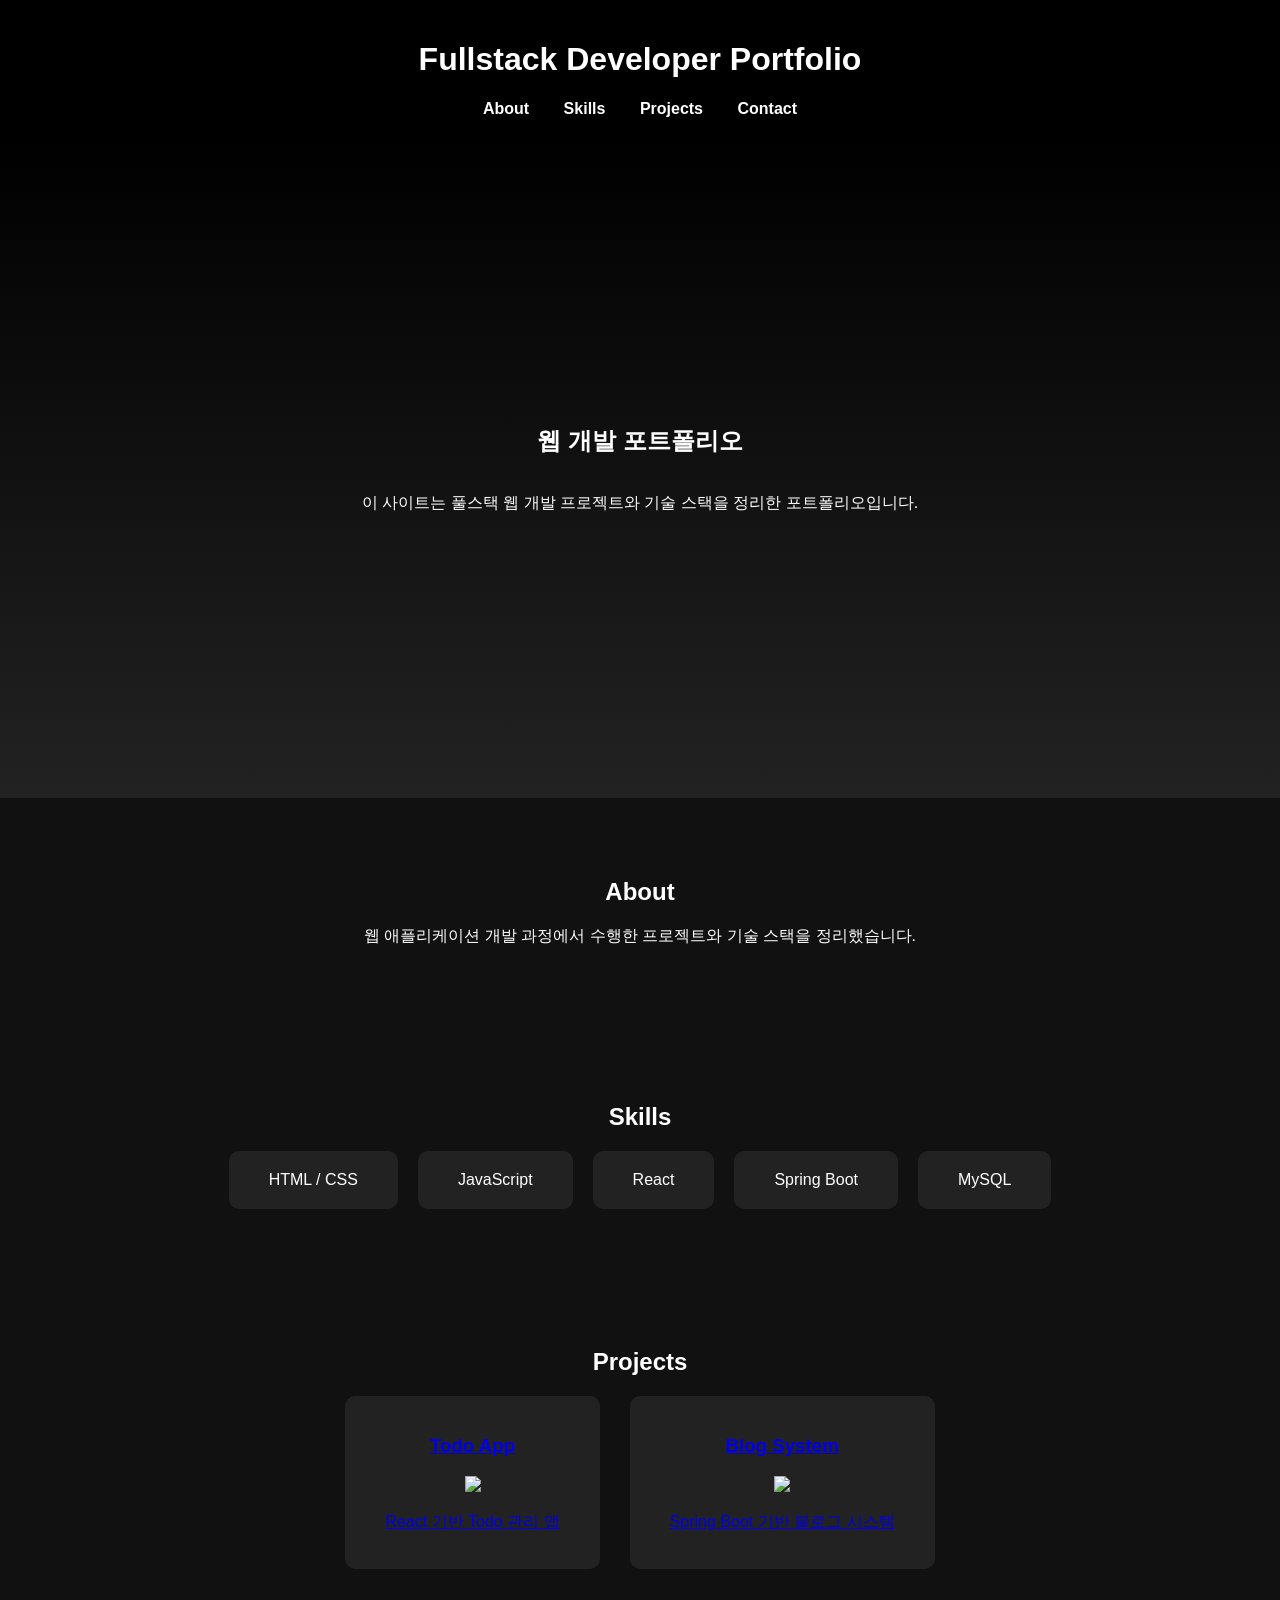
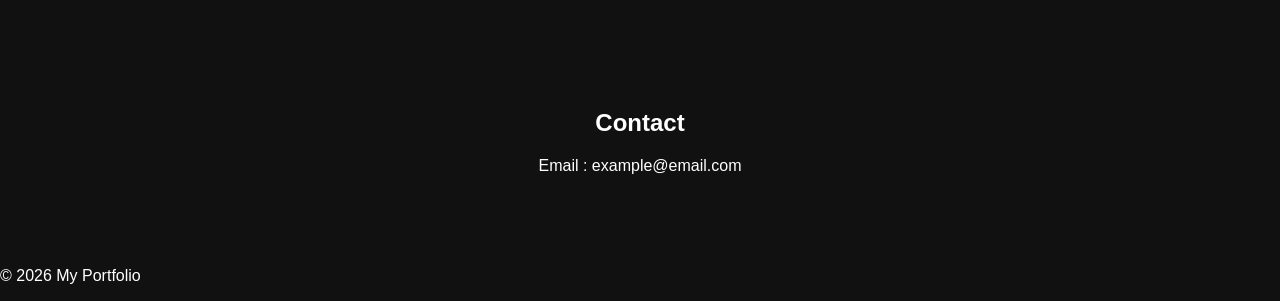
==== index.html @ ff254435 "Update index.html" ====
<!DOCTYPE html>
<html lang="ko">
<head>
<meta charset="UTF-8">
<title>Fullstack Portfolio</title>
<link rel="stylesheet" href="style.css">
</head>

<body>

<header>
  <h1>Fullstack Developer Portfolio</h1>

  <nav>
    <a href="#about">About</a>
    <a href="#skills">Skills</a>
    <a href="#projects">Projects</a>
    <a href="#contact">Contact</a>
  </nav>
</header>


<section id="hero">
  <h2>웹 개발 포트폴리오</h2>
  <p>
    이 사이트는 풀스택 웹 개발 프로젝트와 기술 스택을 정리한 포트폴리오입니다.
  </p>
</section>


<section id="about">
  <h2>About</h2>
  <p>
    웹 애플리케이션 개발 과정에서 수행한 프로젝트와 기술 스택을 정리했습니다.
  </p>
</section>


<section id="skills">
  <h2>Skills</h2>

  <div class="skill-box">
    <div class="card">HTML / CSS</div>
    <div class="card">JavaScript</div>
    <div class="card">React</div>
    <div class="card">Spring Boot</div>
    <div class="card">MySQL</div>
  </div>
</section>


<section id="projects">
  <h2>Projects</h2>

  <div class="project">

    <a href="projects/todo.html">
      <div class="card">
        <h3>Todo App</h3>
        <img src="images/todo.png" width="250">
        <p>React 기반 Todo 관리 앱</p>
      </div>
    </a>

    <a href="projects/blog.html">
      <div class="card">
        <h3>Blog System</h3>
        <img src="images/blog.png" width="250">
        <p>Spring Boot 기반 블로그 시스템</p>
      </div>
    </a>

  </div>
</section>


<section id="contact">
  <h2>Contact</h2>
  <p>Email : example@email.com</p>
</section>


<footer>
  <p>© 2026 My Portfolio</p>
</footer>

</body>
</html>
---- style.css ----
body{
  font-family: Arial;
  margin:0;
  background:#111;
  color:white;
}

header{
  padding:20px;
  background:black;
  text-align:center;
}

nav{
  margin-top:10px;
}

nav a{
  color:white;
  margin:0 15px;
  text-decoration:none;
  font-weight:bold;
}

nav a:hover{
  color:#00d8ff;
}

section{
  padding:60px;
  text-align:center;
}

#hero{
  height:60vh;
  display:flex;
  flex-direction:column;
  justify-content:center;
  align-items:center;
  background:linear-gradient(#000,#222);
}

.skill-box{
  display:flex;
  justify-content:center;
  gap:20px;
  flex-wrap:wrap;
}

.project{
  display:flex;
  justify-content:center;
  gap:30px;
  flex-wrap:wrap;
}

.card{
  background:#222;
  padding:20px 40px;
  border-radius:10px;
  transition:0.3s;
}

.card:hover{
  transform:scale(1.1);
  background:#00d8ff;
  color:black;
}
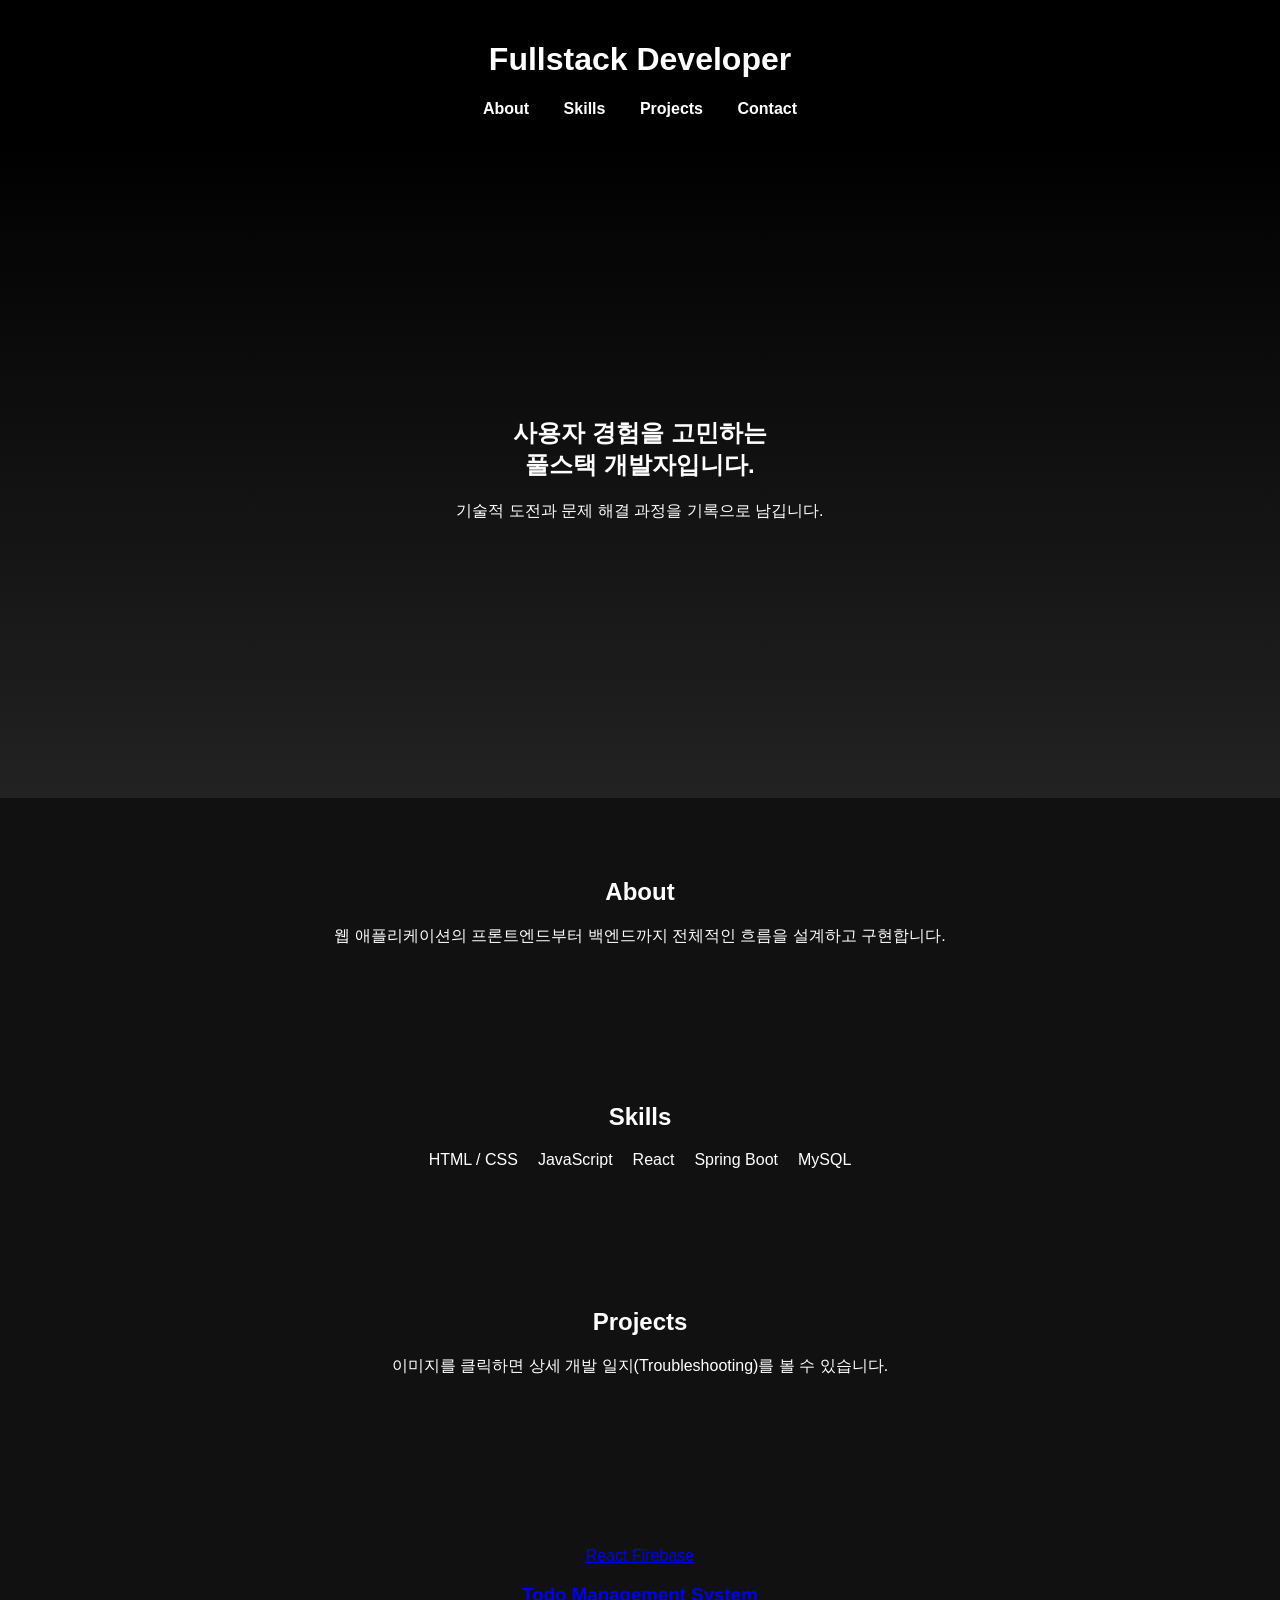
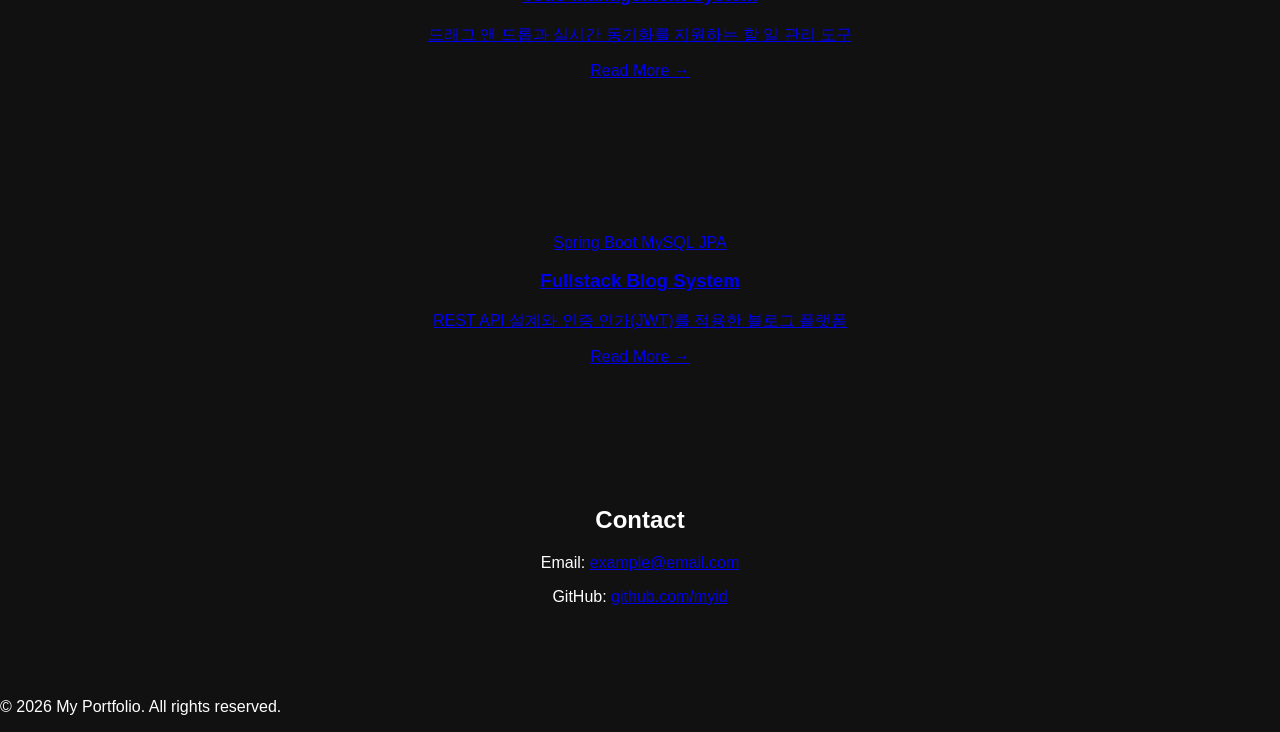
==== commit 5a95d670: "Update index.html" ====
--- a/index.html
+++ b/index.html
@@ -1,87 +1,99 @@
 <!DOCTYPE html>
 <html lang="ko">
 <head>
-<meta charset="UTF-8">
-<title>Fullstack Portfolio</title>
-<link rel="stylesheet" href="style.css">
+    <meta charset="UTF-8">
+    <meta name="viewport" content="width=device-width, initial-scale=1.0">
+    <title>Fullstack Portfolio</title>
+    <link href="https://fonts.googleapis.com/css2?family=Noto+Sans+KR:wght@300;500;700&display=swap" rel="stylesheet">
+    <link rel="stylesheet" href="style.css">
 </head>
-
 <body>
 
 <header>
-  <h1>Fullstack Developer Portfolio</h1>
-
-  <nav>
-    <a href="#about">About</a>
-    <a href="#skills">Skills</a>
-    <a href="#projects">Projects</a>
-    <a href="#contact">Contact</a>
-  </nav>
+    <h1>Fullstack Developer</h1>
+    <nav>
+        <a href="#about">About</a>
+        <a href="#skills">Skills</a>
+        <a href="#projects">Projects</a>
+        <a href="#contact">Contact</a>
+    </nav>
 </header>
 
-
 <section id="hero">
-  <h2>웹 개발 포트폴리오</h2>
-  <p>
-    이 사이트는 풀스택 웹 개발 프로젝트와 기술 스택을 정리한 포트폴리오입니다.
-  </p>
+    <div class="hero-content">
+        <h2>사용자 경험을 고민하는<br><span>풀스택 개발자</span>입니다.</h2>
+        <p>기술적 도전과 문제 해결 과정을 기록으로 남깁니다.</p>
+    </div>
 </section>
 
-
 <section id="about">
-  <h2>About</h2>
-  <p>
-    웹 애플리케이션 개발 과정에서 수행한 프로젝트와 기술 스택을 정리했습니다.
-  </p>
+    <h2>About</h2>
+    <p>웹 애플리케이션의 프론트엔드부터 백엔드까지 전체적인 흐름을 설계하고 구현합니다.</p>
 </section>
 
-
 <section id="skills">
-  <h2>Skills</h2>
-
-  <div class="skill-box">
-    <div class="card">HTML / CSS</div>
-    <div class="card">JavaScript</div>
-    <div class="card">React</div>
-    <div class="card">Spring Boot</div>
-    <div class="card">MySQL</div>
-  </div>
+    <h2>Skills</h2>
+    <div class="skill-box">
+        <div class="skill-card">HTML / CSS</div>
+        <div class="skill-card">JavaScript</div>
+        <div class="skill-card">React</div>
+        <div class="skill-card">Spring Boot</div>
+        <div class="skill-card">MySQL</div>
+    </div>
 </section>
 
+<section id="projects">
+    <h2>Projects</h2>
+    <p class="section-desc">이미지를 클릭하면 상세 개발 일지(Troubleshooting)를 볼 수 있습니다.</p>
+    
+    <div class="project-grid">
+        <div class="project-card">
+            <a href="projects/todo.html">
+                <div class="video-wrapper">
+                    <video src="videos/todo-demo.mp4" poster="images/todo.png" autoplay loop muted playsinline></video>
+                </div>
+                <div class="card-body">
+                    <div class="tags">
+                        <span class="tag">React</span>
+                        <span class="tag">Firebase</span>
+                    </div>
+                    <h3>Todo Management System</h3>
+                    <p>드래그 앤 드롭과 실시간 동기화를 지원하는 할 일 관리 도구</p>
+                    <span class="more-btn">Read More →</span>
+                </div>
+            </a>
+        </div>
 
-<section id="projects">
-  <h2>Projects</h2>
-
-  <div class="project">
-
-    <a href="projects/todo.html">
-      <div class="card">
-        <h3>Todo App</h3>
-        <img src="images/todo.png" width="250">
-        <p>React 기반 Todo 관리 앱</p>
-      </div>
-    </a>
-
-    <a href="projects/blog.html">
-      <div class="card">
-        <h3>Blog System</h3>
-        <img src="images/blog.png" width="250">
-        <p>Spring Boot 기반 블로그 시스템</p>
-      </div>
-    </a>
-
-  </div>
+        <div class="project-card">
+            <a href="projects/blog.html">
+                <div class="video-wrapper">
+                    <video src="videos/blog-demo.mp4" poster="images/blog.png" autoplay loop muted playsinline></video>
+                </div>
+                <div class="card-body">
+                    <div class="tags">
+                        <span class="tag">Spring Boot</span>
+                        <span class="tag">MySQL</span>
+                        <span class="tag">JPA</span>
+                    </div>
+                    <h3>Fullstack Blog System</h3>
+                    <p>REST API 설계와 인증 인가(JWT)를 적용한 블로그 플랫폼</p>
+                    <span class="more-btn">Read More →</span>
+                </div>
+            </a>
+        </div>
+    </div>
 </section>
 
-
 <section id="contact">
-  <h2>Contact</h2>
-  <p>Email : example@email.com</p>
+    <h2>Contact</h2>
+    <div class="contact-box">
+        <p>Email: <a href="mailto:example@email.com">example@email.com</a></p>
+        <p>GitHub: <a href="https://github.com" target="_blank">github.com/myid</a></p>
+    </div>
 </section>
 
-
 <footer>
-  <p>© 2026 My Portfolio</p>
+    <p>© 2026 My Portfolio. All rights reserved.</p>
 </footer>
 
 </body>
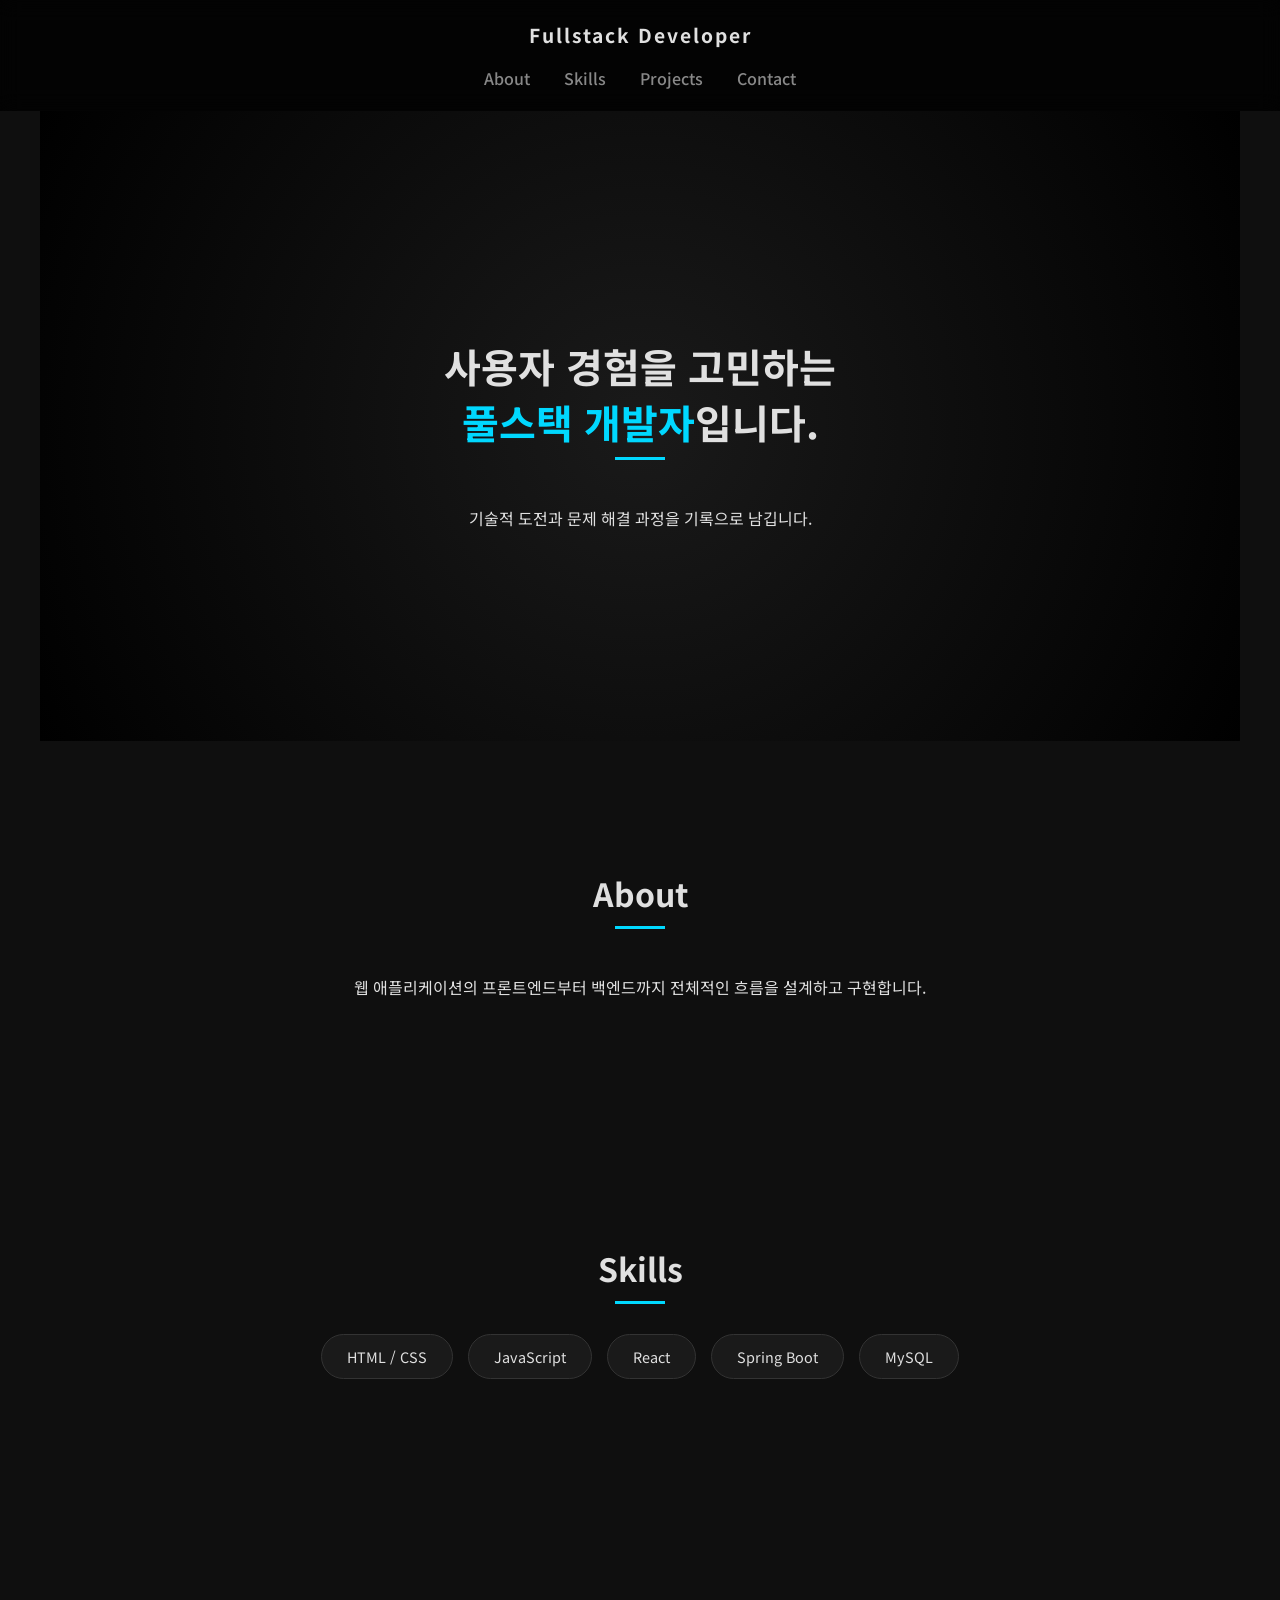
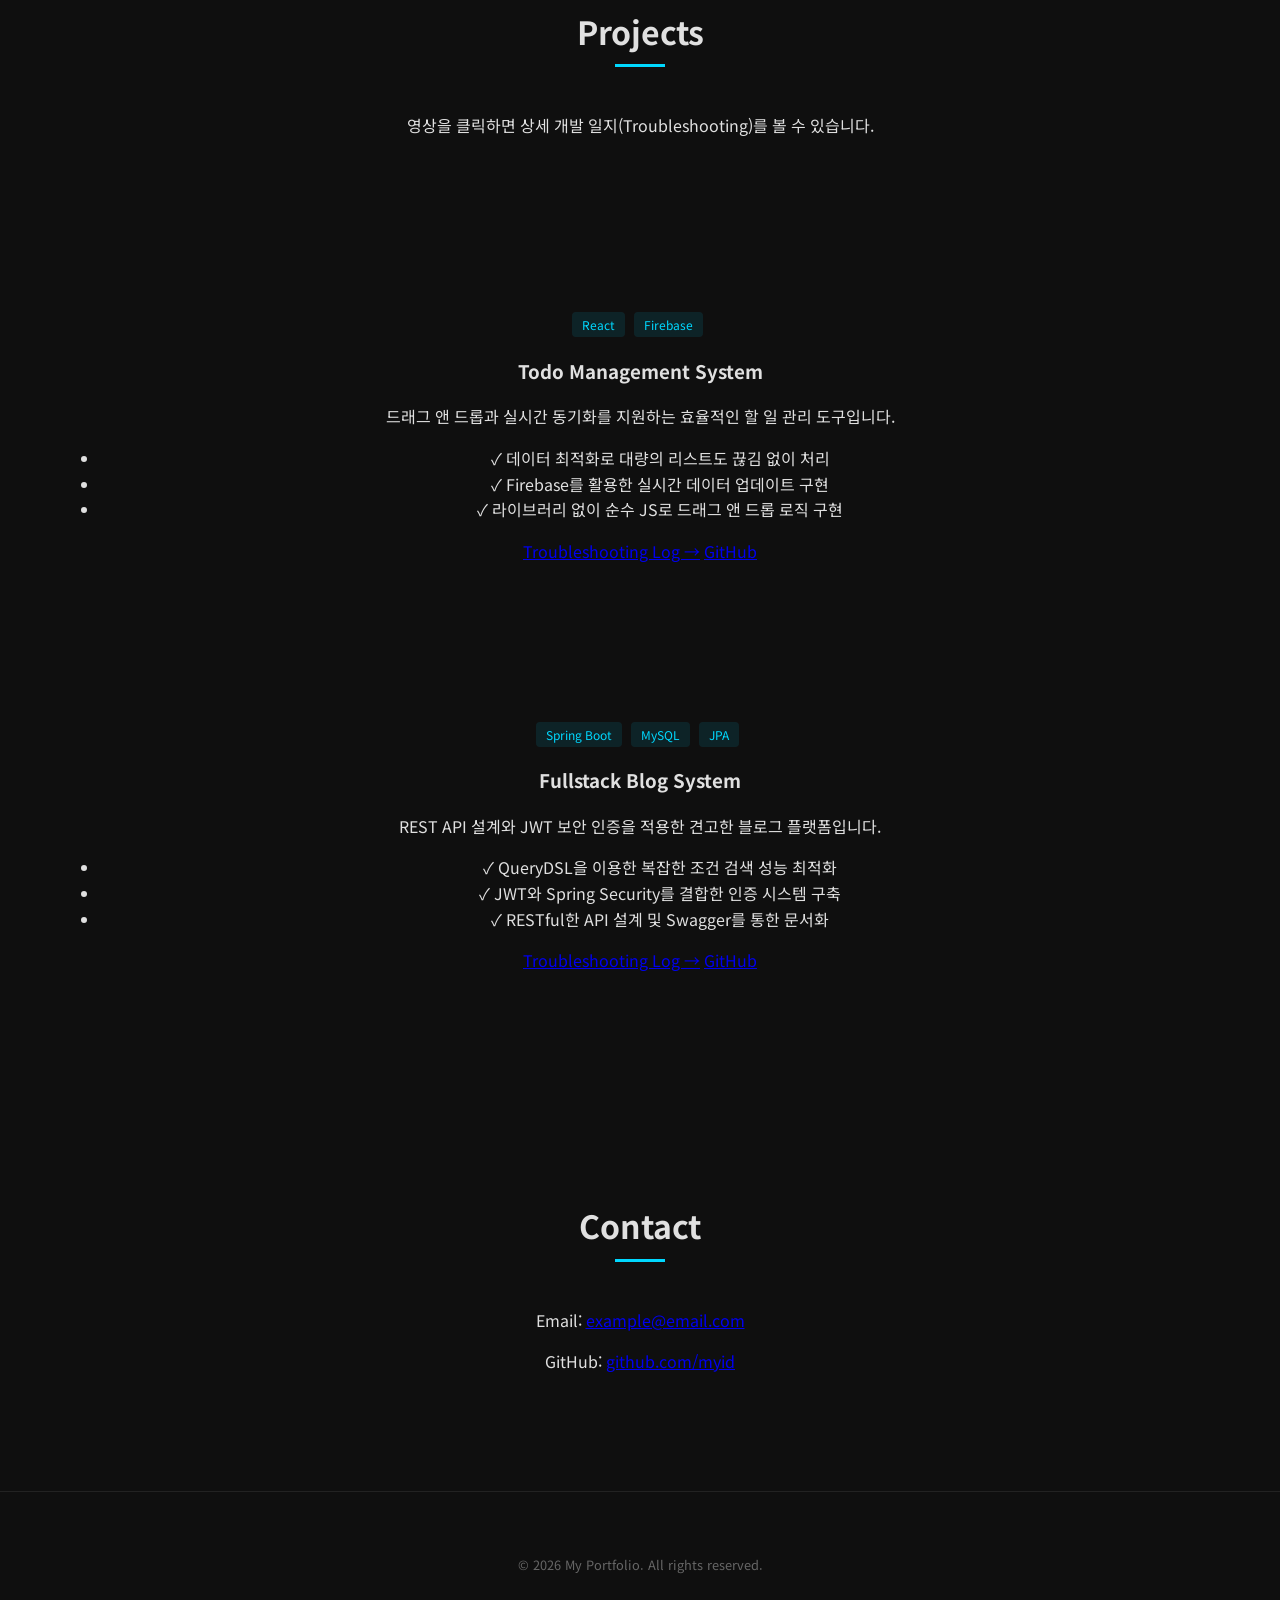
==== commit 706d841c: "Update index.html" ====
--- a/index.html
+++ b/index.html
@@ -44,42 +44,58 @@
 
 <section id="projects">
     <h2>Projects</h2>
-    <p class="section-desc">이미지를 클릭하면 상세 개발 일지(Troubleshooting)를 볼 수 있습니다.</p>
+    <p class="section-desc">영상을 클릭하면 상세 개발 일지(Troubleshooting)를 볼 수 있습니다.</p>
     
-    <div class="project-grid">
-        <div class="project-card">
-            <a href="projects/todo.html">
-                <div class="video-wrapper">
+    <div class="project-list">
+        <div class="project-item">
+            <div class="project-visual">
+                <div class="video-frame">
                     <video src="videos/todo-demo.mp4" poster="images/todo.png" autoplay loop muted playsinline></video>
                 </div>
-                <div class="card-body">
-                    <div class="tags">
-                        <span class="tag">React</span>
-                        <span class="tag">Firebase</span>
-                    </div>
-                    <h3>Todo Management System</h3>
-                    <p>드래그 앤 드롭과 실시간 동기화를 지원하는 할 일 관리 도구</p>
-                    <span class="more-btn">Read More →</span>
+            </div>
+            <div class="project-info">
+                <div class="tags">
+                    <span class="tag">React</span>
+                    <span class="tag">Firebase</span>
                 </div>
-            </a>
+                <h3>Todo Management System</h3>
+                <p class="description">드래그 앤 드롭과 실시간 동기화를 지원하는 효율적인 할 일 관리 도구입니다.</p>
+                <ul class="features-list">
+                    <li>✓ 데이터 최적화로 대량의 리스트도 끊김 없이 처리</li>
+                    <li>✓ Firebase를 활용한 실시간 데이터 업데이트 구현</li>
+                    <li>✓ 라이브러리 없이 순수 JS로 드래그 앤 드롭 로직 구현</li>
+                </ul>
+                <div class="project-links">
+                    <a href="projects/todo.html" class="btn-detail">Troubleshooting Log →</a>
+                    <a href="https://github.com/myid/todo" class="btn-icon" target="_blank">GitHub</a>
+                </div>
+            </div>
         </div>
 
-        <div class="project-card">
-            <a href="projects/blog.html">
-                <div class="video-wrapper">
+        <div class="project-item">
+            <div class="project-visual">
+                <div class="video-frame">
                     <video src="videos/blog-demo.mp4" poster="images/blog.png" autoplay loop muted playsinline></video>
                 </div>
-                <div class="card-body">
-                    <div class="tags">
-                        <span class="tag">Spring Boot</span>
-                        <span class="tag">MySQL</span>
-                        <span class="tag">JPA</span>
-                    </div>
-                    <h3>Fullstack Blog System</h3>
-                    <p>REST API 설계와 인증 인가(JWT)를 적용한 블로그 플랫폼</p>
-                    <span class="more-btn">Read More →</span>
+            </div>
+            <div class="project-info">
+                <div class="tags">
+                    <span class="tag">Spring Boot</span>
+                    <span class="tag">MySQL</span>
+                    <span class="tag">JPA</span>
                 </div>
-            </a>
+                <h3>Fullstack Blog System</h3>
+                <p class="description">REST API 설계와 JWT 보안 인증을 적용한 견고한 블로그 플랫폼입니다.</p>
+                <ul class="features-list">
+                    <li>✓ QueryDSL을 이용한 복잡한 조건 검색 성능 최적화</li>
+                    <li>✓ JWT와 Spring Security를 결합한 인증 시스템 구축</li>
+                    <li>✓ RESTful한 API 설계 및 Swagger를 통한 문서화</li>
+                </ul>
+                <div class="project-links">
+                    <a href="projects/blog.html" class="btn-detail">Troubleshooting Log →</a>
+                    <a href="https://github.com/myid/blog" class="btn-icon" target="_blank">GitHub</a>
+                </div>
+            </div>
         </div>
     </div>
 </section>
@@ -88,7 +104,7 @@
     <h2>Contact</h2>
     <div class="contact-box">
         <p>Email: <a href="mailto:example@email.com">example@email.com</a></p>
-        <p>GitHub: <a href="https://github.com" target="_blank">github.com/myid</a></p>
+        <p>GitHub: <a href="https://github.com/myid" target="_blank">github.com/myid</a></p>
     </div>
 </section>
 
--- a/style.css
+++ b/style.css
@@ -1,68 +1,202 @@
-body{
-  font-family: Arial;
-  margin:0;
-  background:#111;
-  color:white;
-}
-
-header{
-  padding:20px;
-  background:black;
-  text-align:center;
-}
-
-nav{
-  margin-top:10px;
-}
-
-nav a{
-  color:white;
-  margin:0 15px;
-  text-decoration:none;
-  font-weight:bold;
-}
-
-nav a:hover{
-  color:#00d8ff;
-}
-
-section{
-  padding:60px;
-  text-align:center;
-}
-
-#hero{
-  height:60vh;
-  display:flex;
-  flex-direction:column;
-  justify-content:center;
-  align-items:center;
-  background:linear-gradient(#000,#222);
-}
-
-.skill-box{
-  display:flex;
-  justify-content:center;
-  gap:20px;
-  flex-wrap:wrap;
-}
-
-.project{
-  display:flex;
-  justify-content:center;
-  gap:30px;
-  flex-wrap:wrap;
-}
-
-.card{
-  background:#222;
-  padding:20px 40px;
-  border-radius:10px;
-  transition:0.3s;
-}
-
-.card:hover{
-  transform:scale(1.1);
-  background:#00d8ff;
-  color:black;
-}
+/* 기본 설정 */
+* {
+    box-sizing: border-box;
+}
+
+body {
+    font-family: 'Noto Sans KR', sans-serif;
+    margin: 0;
+    background: #0f0f0f; /* 더 깊은 블랙 */
+    color: #e0e0e0;
+    line-height: 1.6;
+}
+
+/* 헤더 & 네비게이션 */
+header {
+    padding: 20px;
+    background: rgba(0, 0, 0, 0.8);
+    backdrop-filter: blur(10px);
+    text-align: center;
+    position: sticky;
+    top: 0;
+    z-index: 1000;
+}
+
+header h1 {
+    font-size: 1.2rem;
+    margin: 0;
+    letter-spacing: 2px;
+}
+
+nav {
+    margin-top: 15px;
+}
+
+nav a {
+    color: #888;
+    margin: 0 15px;
+    text-decoration: none;
+    font-weight: 500;
+    transition: 0.3s;
+}
+
+nav a:hover {
+    color: #00d8ff;
+}
+
+/* 히로 섹션 */
+#hero {
+    height: 70vh;
+    display: flex;
+    justify-content: center;
+    align-items: center;
+    background: radial-gradient(circle at center, #1a1a1a 0%, #000 100%);
+    text-align: center;
+}
+
+#hero h2 {
+    font-size: 2.5rem;
+    line-height: 1.4;
+}
+
+#hero h2 span {
+    color: #00d8ff;
+}
+
+/* 섹션 공통 */
+section {
+    padding: 100px 20px;
+    max-width: 1200px;
+    margin: 0 auto;
+    text-align: center;
+}
+
+h2 {
+    font-size: 2rem;
+    margin-bottom: 40px;
+    position: relative;
+    display: inline-block;
+}
+
+h2::after {
+    content: '';
+    position: absolute;
+    bottom: -10px;
+    left: 50%;
+    transform: translateX(-50%);
+    width: 50px;
+    height: 3px;
+    background: #00d8ff;
+}
+
+/* 스킬 섹션 */
+.skill-box {
+    display: flex;
+    justify-content: center;
+    gap: 15px;
+    flex-wrap: wrap;
+}
+
+.skill-card {
+    background: #1a1a1a;
+    padding: 10px 25px;
+    border-radius: 50px;
+    border: 1px solid #333;
+    font-size: 0.9rem;
+}
+
+/* 프로젝트 그리드 및 카드 */
+.project-grid {
+    display: grid;
+    grid-template-columns: repeat(auto-fit, minmax(350px, 1fr));
+    gap: 40px;
+    margin-top: 50px;
+}
+
+.project-card {
+    background: #1a1a1a;
+    border-radius: 15px;
+    overflow: hidden;
+    transition: 0.4s;
+    border: 1px solid #222;
+}
+
+.project-card a {
+    text-decoration: none;
+    color: inherit;
+}
+
+.video-wrapper {
+    width: 100%;
+    height: 200px;
+    overflow: hidden;
+    background: #000;
+}
+
+.video-wrapper video {
+    width: 100%;
+    height: 100%;
+    object-fit: cover;
+    transition: 0.5s;
+}
+
+.card-body {
+    padding: 25px;
+    text-align: left;
+}
+
+.tags {
+    margin-bottom: 12px;
+}
+
+.tag {
+    font-size: 0.75rem;
+    background: rgba(0, 216, 255, 0.1);
+    color: #00d8ff;
+    padding: 4px 10px;
+    border-radius: 4px;
+    margin-right: 5px;
+}
+
+.card-body h3 {
+    margin: 10px 0;
+    font-size: 1.4rem;
+}
+
+.card-body p {
+    color: #aaa;
+    font-size: 0.95rem;
+    margin-bottom: 20px;
+}
+
+.more-btn {
+    color: #00d8ff;
+    font-weight: bold;
+    font-size: 0.9rem;
+}
+
+/* 카드 호버 효과 */
+.project-card:hover {
+    transform: translateY(-10px);
+    border-color: #00d8ff;
+    box-shadow: 0 10px 30px rgba(0, 216, 255, 0.1);
+}
+
+.project-card:hover video {
+    transform: scale(1.1);
+}
+
+/* 푸터 */
+footer {
+    padding: 50px;
+    border-top: 1px solid #222;
+    text-align: center;
+    color: #666;
+    font-size: 0.8rem;
+}
+
+/* 반응형 */
+@media (max-width: 768px) {
+    #hero h2 { font-size: 1.8rem; }
+    .project-grid { grid-template-columns: 1fr; }
+}
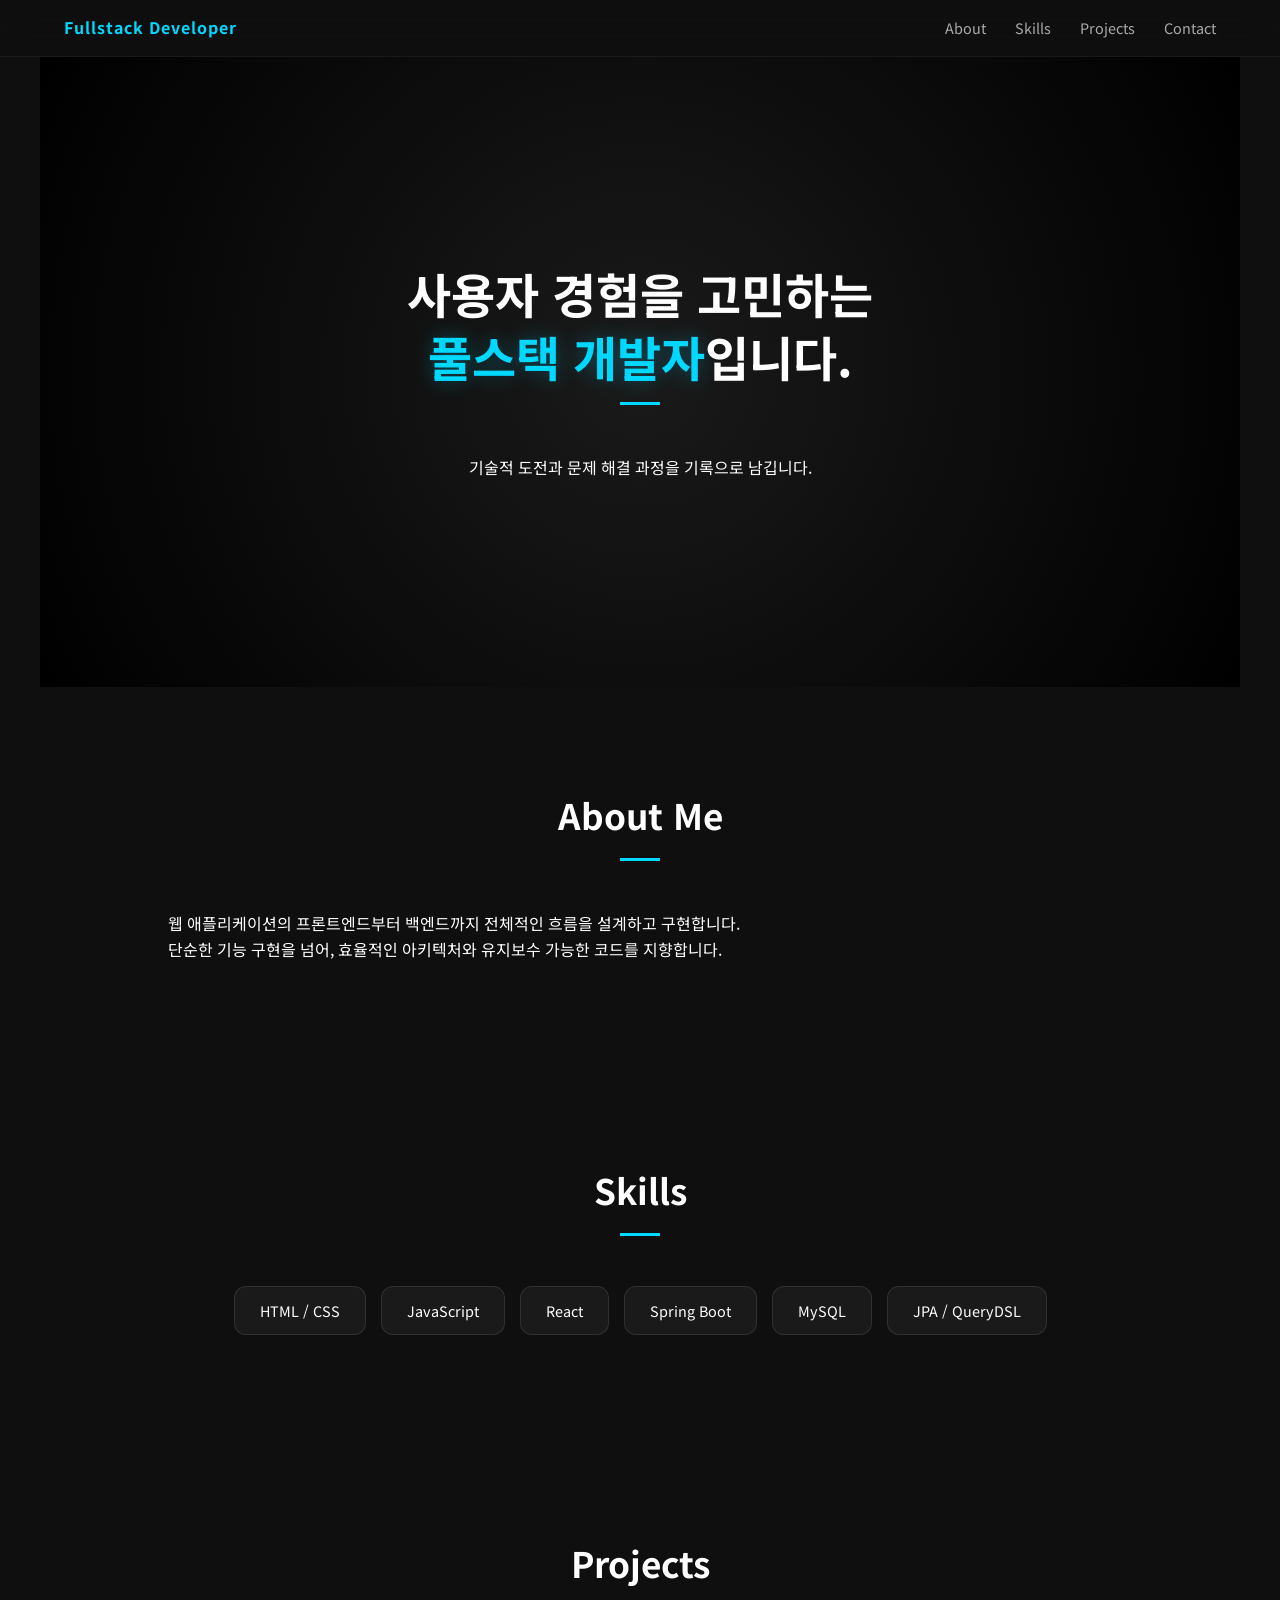
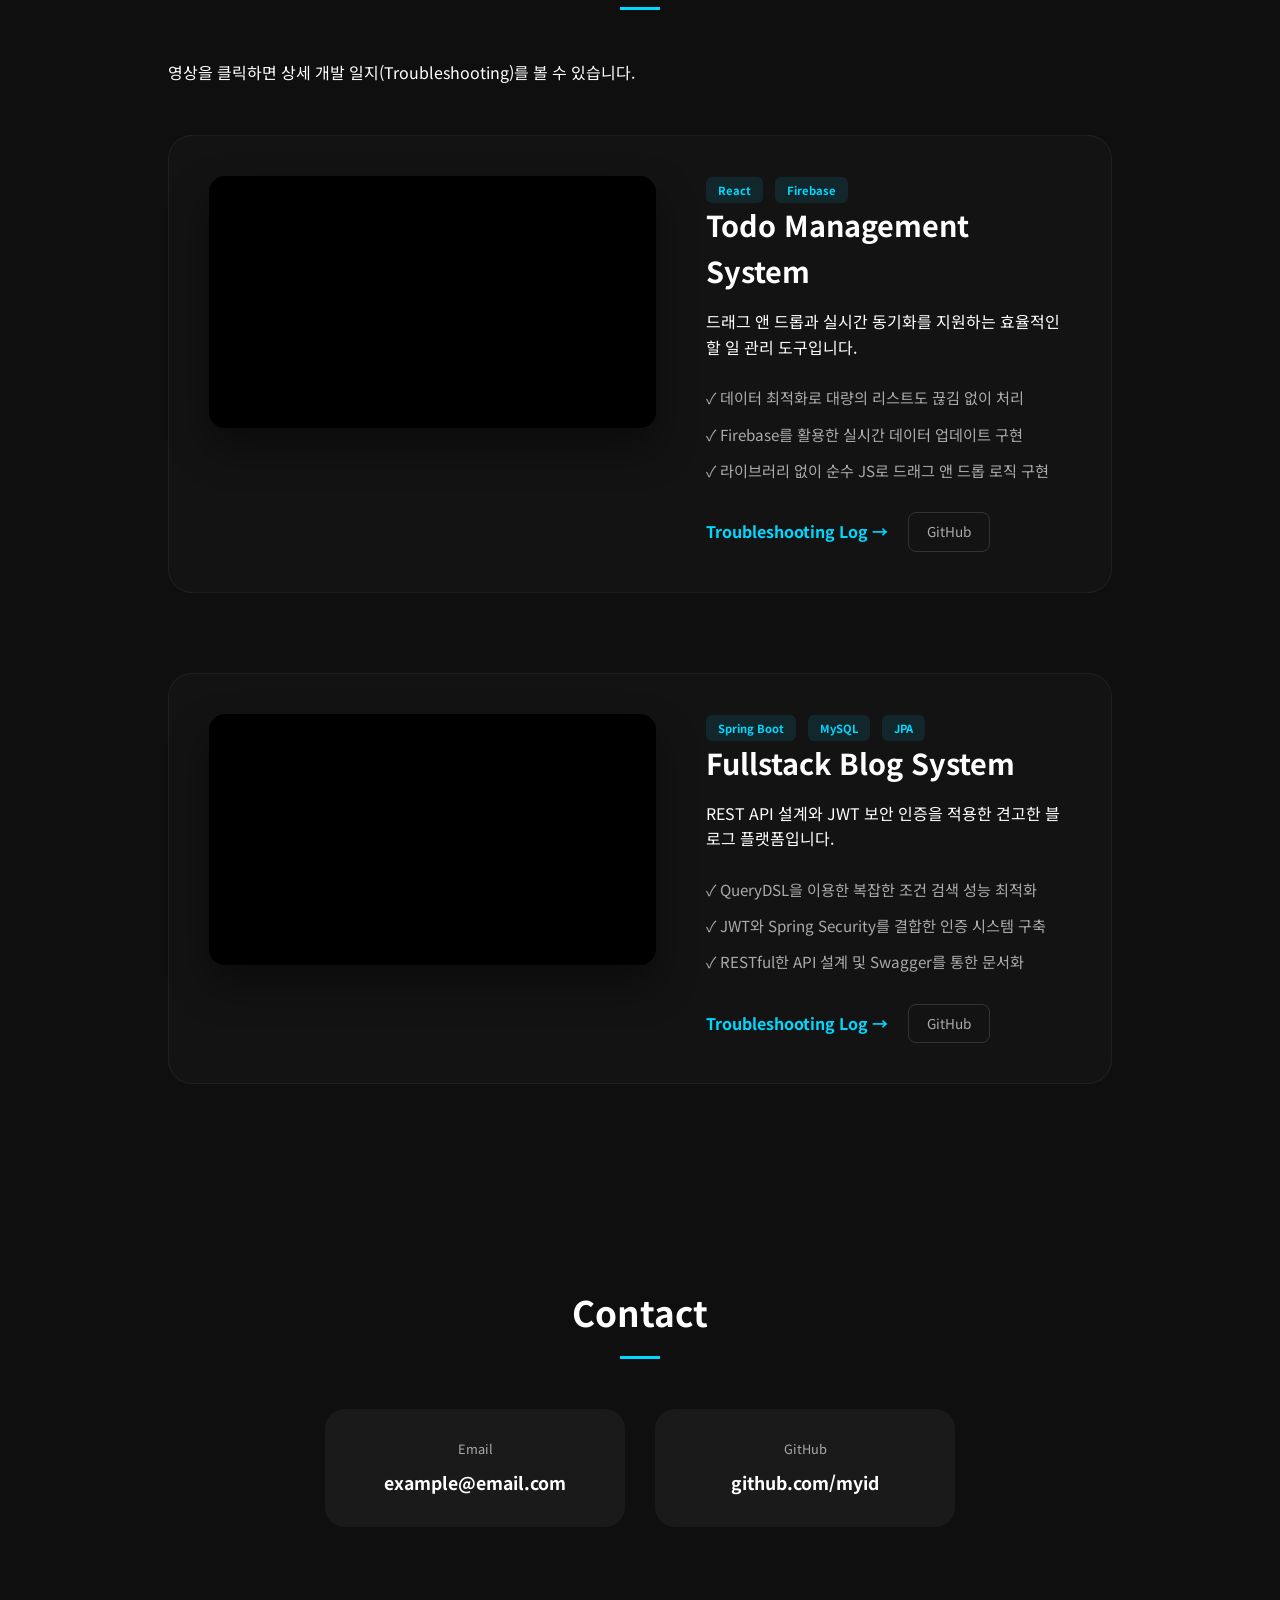
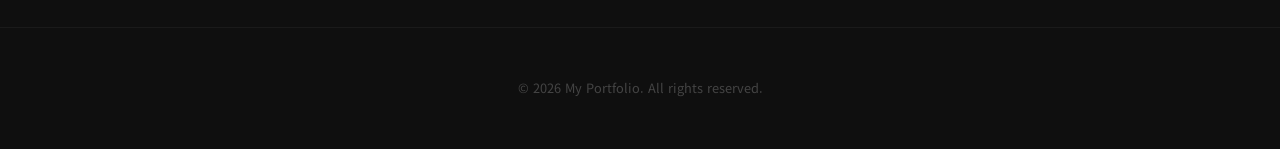
==== commit d31a74ed: "포트폴리오 업데이트" ====
--- a/index.html
+++ b/index.html
@@ -1,116 +1,165 @@
-<!DOCTYPE html>
+<!doctype html>
 <html lang="ko">
-<head>
-    <meta charset="UTF-8">
-    <meta name="viewport" content="width=device-width, initial-scale=1.0">
-    <title>Fullstack Portfolio</title>
-    <link href="https://fonts.googleapis.com/css2?family=Noto+Sans+KR:wght@300;500;700&display=swap" rel="stylesheet">
-    <link rel="stylesheet" href="style.css">
-</head>
-<body>
-
-<header>
-    <h1>Fullstack Developer</h1>
-    <nav>
+  <head>
+    <meta charset="UTF-8" />
+    <meta name="viewport" content="width=device-width, initial-scale=1.0" />
+    <title>Fullstack Portfolio | Developer</title>
+    <link
+      href="https://fonts.googleapis.com/css2?family=Noto+Sans+KR:wght@300;500;700&display=swap"
+      rel="stylesheet"
+    />
+    <link rel="stylesheet" href="style.css" />
+  </head>
+  <body>
+    <header>
+      <h1>Fullstack Developer</h1>
+      <nav>
         <a href="#about">About</a>
         <a href="#skills">Skills</a>
         <a href="#projects">Projects</a>
         <a href="#contact">Contact</a>
-    </nav>
-</header>
+      </nav>
+    </header>
 
-<section id="hero">
-    <div class="hero-content">
-        <h2>사용자 경험을 고민하는<br><span>풀스택 개발자</span>입니다.</h2>
+    <section id="hero">
+      <div class="hero-content">
+        <h2>사용자 경험을 고민하는<br /><span>풀스택 개발자</span>입니다.</h2>
         <p>기술적 도전과 문제 해결 과정을 기록으로 남깁니다.</p>
-    </div>
-</section>
+      </div>
+    </section>
 
-<section id="about">
-    <h2>About</h2>
-    <p>웹 애플리케이션의 프론트엔드부터 백엔드까지 전체적인 흐름을 설계하고 구현합니다.</p>
-</section>
+    <section id="about">
+      <h2>About Me</h2>
+      <div class="about-card">
+        <p>
+          웹 애플리케이션의 프론트엔드부터 백엔드까지 전체적인 흐름을 설계하고
+          구현합니다. <br />단순한 기능 구현을 넘어, 효율적인 아키텍처와
+          유지보수 가능한 코드를 지향합니다.
+        </p>
+      </div>
+    </section>
 
-<section id="skills">
-    <h2>Skills</h2>
-    <div class="skill-box">
+    <section id="skills">
+      <h2>Skills</h2>
+      <div class="skill-box">
         <div class="skill-card">HTML / CSS</div>
         <div class="skill-card">JavaScript</div>
         <div class="skill-card">React</div>
         <div class="skill-card">Spring Boot</div>
         <div class="skill-card">MySQL</div>
-    </div>
-</section>
+        <div class="skill-card">JPA / QueryDSL</div>
+      </div>
+    </section>
 
-<section id="projects">
-    <h2>Projects</h2>
-    <p class="section-desc">영상을 클릭하면 상세 개발 일지(Troubleshooting)를 볼 수 있습니다.</p>
-    
-    <div class="project-list">
+    <section id="projects">
+      <h2>Projects</h2>
+      <p class="section-desc">
+        영상을 클릭하면 상세 개발 일지(Troubleshooting)를 볼 수 있습니다.
+      </p>
+
+      <div class="project-list">
         <div class="project-item">
-            <div class="project-visual">
-                <div class="video-frame">
-                    <video src="videos/todo-demo.mp4" poster="images/todo.png" autoplay loop muted playsinline></video>
-                </div>
+          <div class="project-visual">
+            <div class="video-frame">
+              <video
+                src="videos/todo-demo.mp4"
+                poster="images/todo.png"
+                autoplay
+                loop
+                muted
+                playsinline
+              ></video>
             </div>
-            <div class="project-info">
-                <div class="tags">
-                    <span class="tag">React</span>
-                    <span class="tag">Firebase</span>
-                </div>
-                <h3>Todo Management System</h3>
-                <p class="description">드래그 앤 드롭과 실시간 동기화를 지원하는 효율적인 할 일 관리 도구입니다.</p>
-                <ul class="features-list">
-                    <li>✓ 데이터 최적화로 대량의 리스트도 끊김 없이 처리</li>
-                    <li>✓ Firebase를 활용한 실시간 데이터 업데이트 구현</li>
-                    <li>✓ 라이브러리 없이 순수 JS로 드래그 앤 드롭 로직 구현</li>
-                </ul>
-                <div class="project-links">
-                    <a href="projects/todo.html" class="btn-detail">Troubleshooting Log →</a>
-                    <a href="https://github.com/myid/todo" class="btn-icon" target="_blank">GitHub</a>
-                </div>
+          </div>
+          <div class="project-info">
+            <div class="tags">
+              <span class="tag">React</span>
+              <span class="tag">Firebase</span>
             </div>
+            <h3>Todo Management System</h3>
+            <p class="description">
+              드래그 앤 드롭과 실시간 동기화를 지원하는 효율적인 할 일 관리
+              도구입니다.
+            </p>
+            <ul class="features-list">
+              <li>✓ 데이터 최적화로 대량의 리스트도 끊김 없이 처리</li>
+              <li>✓ Firebase를 활용한 실시간 데이터 업데이트 구현</li>
+              <li>✓ 라이브러리 없이 순수 JS로 드래그 앤 드롭 로직 구현</li>
+            </ul>
+            <div class="project-links">
+              <a href="projects/todo.html" class="btn-detail"
+                >Troubleshooting Log →</a
+              >
+              <a
+                href="https://github.com/myid/todo"
+                class="btn-icon"
+                target="_blank"
+                >GitHub</a
+              >
+            </div>
+          </div>
         </div>
 
         <div class="project-item">
-            <div class="project-visual">
-                <div class="video-frame">
-                    <video src="videos/blog-demo.mp4" poster="images/blog.png" autoplay loop muted playsinline></video>
-                </div>
+          <div class="project-visual">
+            <div class="video-frame">
+              <video
+                src="videos/blog-demo.mp4"
+                poster="images/blog.png"
+                autoplay
+                loop
+                muted
+                playsinline
+              ></video>
             </div>
-            <div class="project-info">
-                <div class="tags">
-                    <span class="tag">Spring Boot</span>
-                    <span class="tag">MySQL</span>
-                    <span class="tag">JPA</span>
-                </div>
-                <h3>Fullstack Blog System</h3>
-                <p class="description">REST API 설계와 JWT 보안 인증을 적용한 견고한 블로그 플랫폼입니다.</p>
-                <ul class="features-list">
-                    <li>✓ QueryDSL을 이용한 복잡한 조건 검색 성능 최적화</li>
-                    <li>✓ JWT와 Spring Security를 결합한 인증 시스템 구축</li>
-                    <li>✓ RESTful한 API 설계 및 Swagger를 통한 문서화</li>
-                </ul>
-                <div class="project-links">
-                    <a href="projects/blog.html" class="btn-detail">Troubleshooting Log →</a>
-                    <a href="https://github.com/myid/blog" class="btn-icon" target="_blank">GitHub</a>
-                </div>
+          </div>
+          <div class="project-info">
+            <div class="tags">
+              <span class="tag">Spring Boot</span>
+              <span class="tag">MySQL</span>
+              <span class="tag">JPA</span>
             </div>
+            <h3>Fullstack Blog System</h3>
+            <p class="description">
+              REST API 설계와 JWT 보안 인증을 적용한 견고한 블로그 플랫폼입니다.
+            </p>
+            <ul class="features-list">
+              <li>✓ QueryDSL을 이용한 복잡한 조건 검색 성능 최적화</li>
+              <li>✓ JWT와 Spring Security를 결합한 인증 시스템 구축</li>
+              <li>✓ RESTful한 API 설계 및 Swagger를 통한 문서화</li>
+            </ul>
+            <div class="project-links">
+              <a href="projects/blog.html" class="btn-detail"
+                >Troubleshooting Log →</a
+              >
+              <a
+                href="https://github.com/myid/blog"
+                class="btn-icon"
+                target="_blank"
+                >GitHub</a
+              >
+            </div>
+          </div>
         </div>
-    </div>
-</section>
+      </div>
+    </section>
 
-<section id="contact">
-    <h2>Contact</h2>
-    <div class="contact-box">
-        <p>Email: <a href="mailto:example@email.com">example@email.com</a></p>
-        <p>GitHub: <a href="https://github.com/myid" target="_blank">github.com/myid</a></p>
-    </div>
-</section>
+    <section id="contact">
+      <h2>Contact</h2>
+      <div class="contact-container">
+        <div class="contact-card">
+          <span>Email</span>
+          <a href="mailto:example@email.com">example@email.com</a>
+        </div>
+        <div class="contact-card">
+          <span>GitHub</span>
+          <a href="https://github.com/myid" target="_blank">github.com/myid</a>
+        </div>
+      </div>
+    </section>
 
-<footer>
-    <p>© 2026 My Portfolio. All rights reserved.</p>
-</footer>
-
-</body>
+    <footer>
+      <p>© 2026 My Portfolio. All rights reserved.</p>
+    </footer>
+  </body>
 </html>
--- a/style.css
+++ b/style.css
@@ -1,202 +1,244 @@
-/* 기본 설정 */
+/* 전역 변수 설정 */
+:root {
+  --primary-color: #00d8ff;
+  --bg-color: #0f0f0f;
+  --card-bg: #1a1a1a;
+  --text-white: #ffffff;
+  --text-gray: #aaaaaa;
+  --transition: all 0.3s cubic-bezier(0.4, 0, 0.2, 1);
+}
+
 * {
-    box-sizing: border-box;
+  box-sizing: border-box;
+  margin: 0;
+  padding: 0;
+}
+html {
+  scroll-behavior: smooth;
 }
 
 body {
-    font-family: 'Noto Sans KR', sans-serif;
-    margin: 0;
-    background: #0f0f0f; /* 더 깊은 블랙 */
-    color: #e0e0e0;
-    line-height: 1.6;
-}
-
-/* 헤더 & 네비게이션 */
+  font-family: "Noto Sans KR", sans-serif;
+  background: var(--bg-color);
+  color: var(--text-white);
+  line-height: 1.6;
+  overflow-x: hidden;
+}
+
+/* 네비게이션: Glassmorphism 효과 */
 header {
+  padding: 15px 5%;
+  background: rgba(15, 15, 15, 0.8);
+  backdrop-filter: blur(15px);
+  display: flex;
+  justify-content: space-between;
+  align-items: center;
+  position: sticky;
+  top: 0;
+  z-index: 1000;
+  border-bottom: 1px solid rgba(255, 255, 255, 0.05);
+}
+header h1 {
+  font-size: 1rem;
+  letter-spacing: 1px;
+  color: var(--primary-color);
+}
+nav a {
+  color: var(--text-gray);
+  margin-left: 25px;
+  text-decoration: none;
+  font-size: 0.9rem;
+  transition: var(--transition);
+}
+nav a:hover {
+  color: var(--primary-color);
+}
+
+/* 히로 섹션: 그라데이션 강조 */
+#hero {
+  height: 70vh;
+  display: flex;
+  justify-content: center;
+  align-items: center;
+  background: radial-gradient(circle at center, #1a1a1a 0%, #000 100%);
+  text-align: center;
+}
+#hero h2 {
+  font-size: 3rem;
+  line-height: 1.3;
+  font-weight: 700;
+}
+#hero h2 span {
+  color: var(--primary-color);
+  text-shadow: 0 0 20px rgba(0, 216, 255, 0.3);
+}
+
+/* 공통 섹션 스타일 */
+section {
+  padding: 100px 10%;
+  max-width: 1200px;
+  margin: 0 auto;
+}
+h2 {
+  font-size: 2.2rem;
+  margin-bottom: 50px;
+  text-align: center;
+}
+h2::after {
+  content: "";
+  display: block;
+  width: 40px;
+  height: 3px;
+  background: var(--primary-color);
+  margin: 15px auto 0;
+}
+
+/* 스킬 섹션: 카드 스타일 */
+.skill-box {
+  display: flex;
+  justify-content: center;
+  gap: 15px;
+  flex-wrap: wrap;
+}
+.skill-card {
+  background: var(--card-bg);
+  padding: 12px 25px;
+  border-radius: 12px;
+  border: 1px solid rgba(255, 255, 255, 0.1);
+  font-size: 0.9rem;
+  transition: var(--transition);
+}
+.skill-card:hover {
+  border-color: var(--primary-color);
+  transform: translateY(-5px);
+  background: rgba(0, 216, 255, 0.05);
+}
+
+/* 프로젝트 리스트: 그리드 시스템 */
+.project-list {
+  display: flex;
+  flex-direction: column;
+  gap: 80px;
+  margin-top: 50px;
+}
+.project-item {
+  display: grid;
+  grid-template-columns: 1.1fr 0.9fr;
+  gap: 50px;
+  align-items: start;
+  background: rgba(255, 255, 255, 0.02);
+  padding: 40px;
+  border-radius: 24px;
+  border: 1px solid rgba(255, 255, 255, 0.05);
+}
+
+.video-frame {
+  width: 100%;
+  aspect-ratio: 16 / 9;
+  background: #000;
+  border-radius: 16px;
+  overflow: hidden;
+  box-shadow: 0 20px 40px rgba(0, 0, 0, 0.4);
+}
+.video-frame video {
+  width: 100%;
+  height: 100%;
+  object-fit: cover;
+}
+
+.project-info h3 {
+  font-size: 1.8rem;
+  margin-bottom: 15px;
+}
+.tag {
+  font-size: 0.7rem;
+  background: rgba(0, 216, 255, 0.1);
+  color: var(--primary-color);
+  padding: 5px 12px;
+  border-radius: 6px;
+  margin-right: 8px;
+  font-weight: bold;
+}
+.features-list {
+  margin: 25px 0;
+  list-style: none;
+}
+.features-list li {
+  margin-bottom: 12px;
+  color: var(--text-gray);
+  font-size: 0.95rem;
+}
+
+.project-links {
+  display: flex;
+  gap: 20px;
+  align-items: center;
+  margin-top: 30px;
+}
+.btn-detail {
+  color: var(--primary-color);
+  text-decoration: none;
+  font-weight: 700;
+  transition: var(--transition);
+}
+.btn-detail:hover {
+  letter-spacing: 1px;
+}
+.btn-icon {
+  color: var(--text-gray);
+  text-decoration: none;
+  border: 1px solid #333;
+  padding: 8px 18px;
+  border-radius: 8px;
+  font-size: 0.85rem;
+}
+
+/* 연락처 섹션 */
+.contact-container {
+  display: flex;
+  justify-content: center;
+  gap: 30px;
+}
+.contact-card {
+  background: var(--card-bg);
+  padding: 30px;
+  border-radius: 20px;
+  text-align: center;
+  flex: 1;
+  max-width: 300px;
+}
+.contact-card span {
+  display: block;
+  color: var(--text-gray);
+  font-size: 0.8rem;
+  margin-bottom: 10px;
+}
+.contact-card a {
+  color: var(--text-white);
+  text-decoration: none;
+  font-weight: 700;
+  font-size: 1.1rem;
+}
+
+/* 반응형 */
+@media (max-width: 968px) {
+  .project-item {
+    grid-template-columns: 1fr;
     padding: 20px;
-    background: rgba(0, 0, 0, 0.8);
-    backdrop-filter: blur(10px);
-    text-align: center;
-    position: sticky;
-    top: 0;
-    z-index: 1000;
-}
-
-header h1 {
-    font-size: 1.2rem;
-    margin: 0;
-    letter-spacing: 2px;
-}
-
-nav {
-    margin-top: 15px;
-}
-
-nav a {
-    color: #888;
-    margin: 0 15px;
-    text-decoration: none;
-    font-weight: 500;
-    transition: 0.3s;
-}
-
-nav a:hover {
-    color: #00d8ff;
-}
-
-/* 히로 섹션 */
-#hero {
-    height: 70vh;
-    display: flex;
-    justify-content: center;
+  }
+  #hero h2 {
+    font-size: 2rem;
+  }
+  .contact-container {
+    flex-direction: column;
     align-items: center;
-    background: radial-gradient(circle at center, #1a1a1a 0%, #000 100%);
-    text-align: center;
-}
-
-#hero h2 {
-    font-size: 2.5rem;
-    line-height: 1.4;
-}
-
-#hero h2 span {
-    color: #00d8ff;
-}
-
-/* 섹션 공통 */
-section {
-    padding: 100px 20px;
-    max-width: 1200px;
-    margin: 0 auto;
-    text-align: center;
-}
-
-h2 {
-    font-size: 2rem;
-    margin-bottom: 40px;
-    position: relative;
-    display: inline-block;
-}
-
-h2::after {
-    content: '';
-    position: absolute;
-    bottom: -10px;
-    left: 50%;
-    transform: translateX(-50%);
-    width: 50px;
-    height: 3px;
-    background: #00d8ff;
-}
-
-/* 스킬 섹션 */
-.skill-box {
-    display: flex;
-    justify-content: center;
-    gap: 15px;
-    flex-wrap: wrap;
-}
-
-.skill-card {
-    background: #1a1a1a;
-    padding: 10px 25px;
-    border-radius: 50px;
-    border: 1px solid #333;
-    font-size: 0.9rem;
-}
-
-/* 프로젝트 그리드 및 카드 */
-.project-grid {
-    display: grid;
-    grid-template-columns: repeat(auto-fit, minmax(350px, 1fr));
-    gap: 40px;
-    margin-top: 50px;
-}
-
-.project-card {
-    background: #1a1a1a;
-    border-radius: 15px;
-    overflow: hidden;
-    transition: 0.4s;
-    border: 1px solid #222;
-}
-
-.project-card a {
-    text-decoration: none;
-    color: inherit;
-}
-
-.video-wrapper {
-    width: 100%;
-    height: 200px;
-    overflow: hidden;
-    background: #000;
-}
-
-.video-wrapper video {
-    width: 100%;
-    height: 100%;
-    object-fit: cover;
-    transition: 0.5s;
-}
-
-.card-body {
-    padding: 25px;
-    text-align: left;
-}
-
-.tags {
-    margin-bottom: 12px;
-}
-
-.tag {
-    font-size: 0.75rem;
-    background: rgba(0, 216, 255, 0.1);
-    color: #00d8ff;
-    padding: 4px 10px;
-    border-radius: 4px;
-    margin-right: 5px;
-}
-
-.card-body h3 {
-    margin: 10px 0;
-    font-size: 1.4rem;
-}
-
-.card-body p {
-    color: #aaa;
-    font-size: 0.95rem;
-    margin-bottom: 20px;
-}
-
-.more-btn {
-    color: #00d8ff;
-    font-weight: bold;
-    font-size: 0.9rem;
-}
-
-/* 카드 호버 효과 */
-.project-card:hover {
-    transform: translateY(-10px);
-    border-color: #00d8ff;
-    box-shadow: 0 10px 30px rgba(0, 216, 255, 0.1);
-}
-
-.project-card:hover video {
-    transform: scale(1.1);
-}
-
-/* 푸터 */
+  }
+}
+
 footer {
-    padding: 50px;
-    border-top: 1px solid #222;
-    text-align: center;
-    color: #666;
-    font-size: 0.8rem;
-}
-
-/* 반응형 */
-@media (max-width: 768px) {
-    #hero h2 { font-size: 1.8rem; }
-    .project-grid { grid-template-columns: 1fr; }
-}
+  text-align: center;
+  padding: 50px;
+  color: #444;
+  font-size: 0.8rem;
+  border-top: 1px solid #1a1a1a;
+}
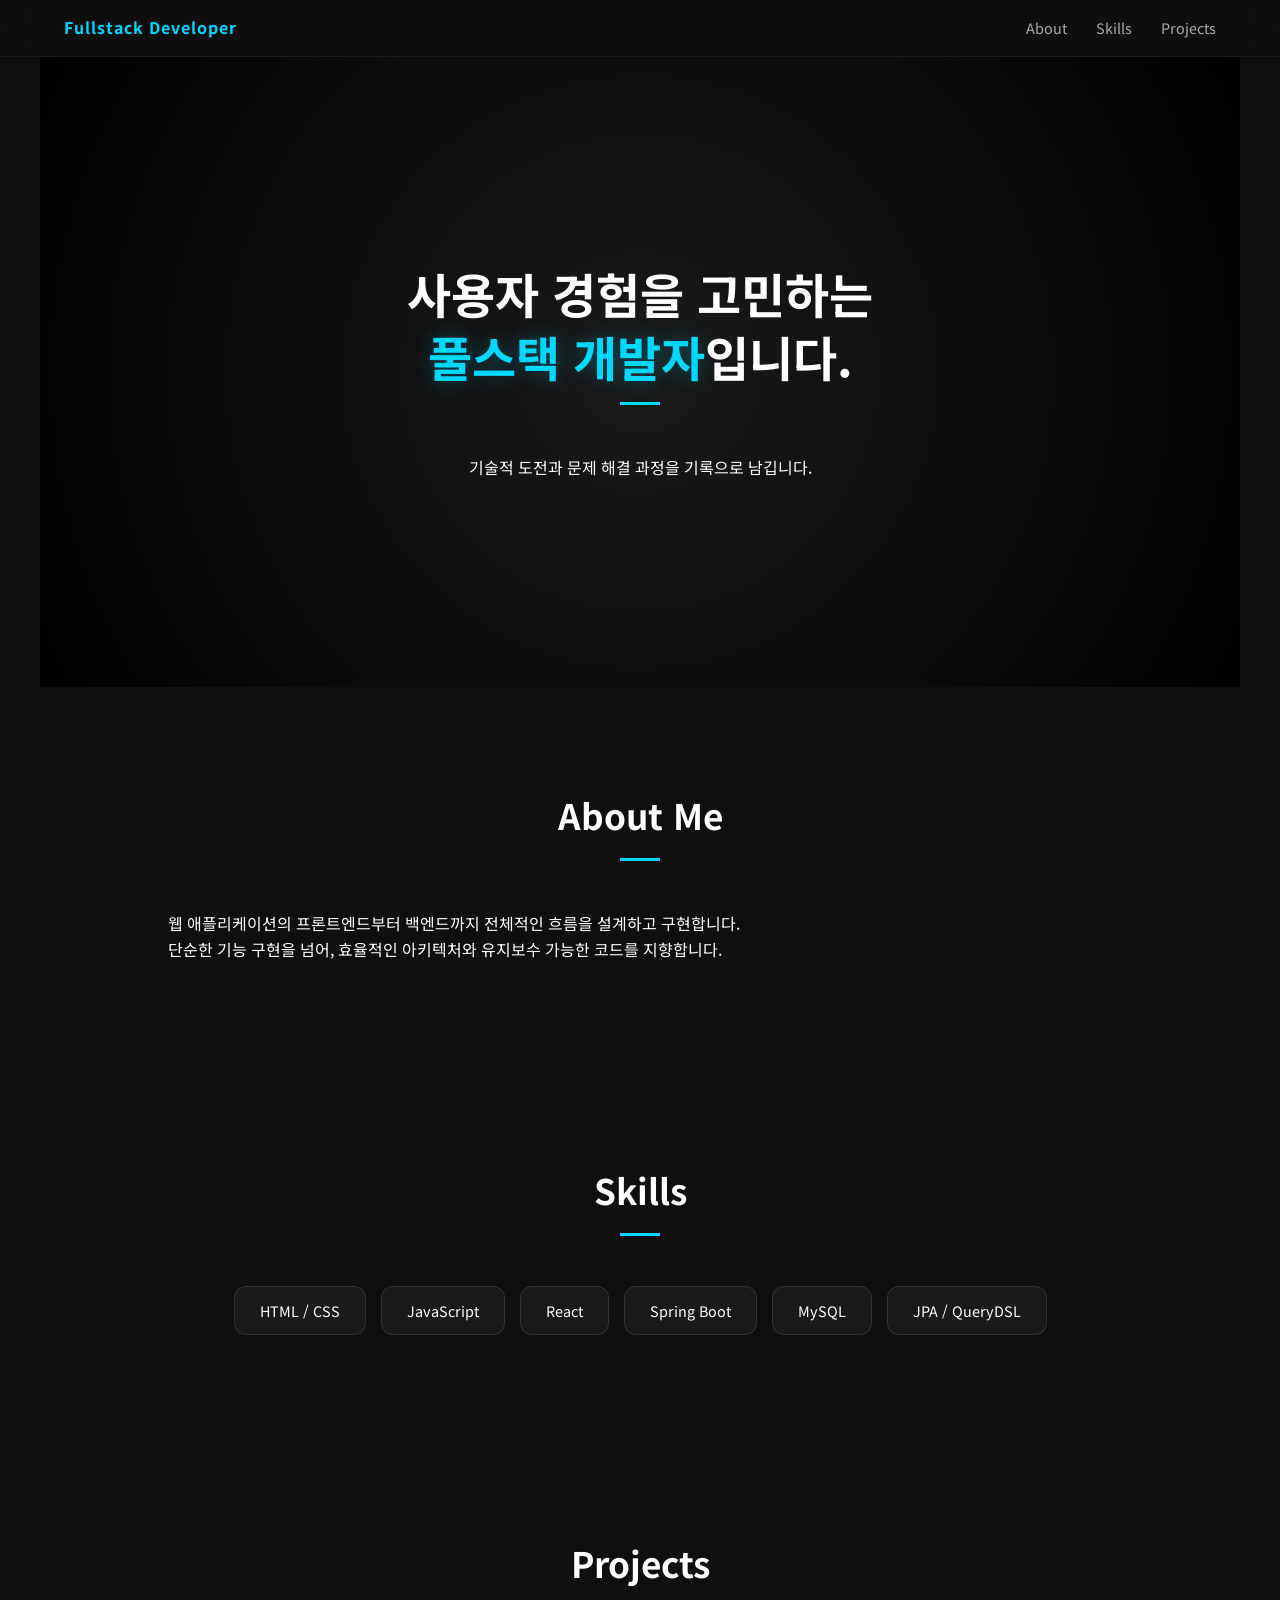
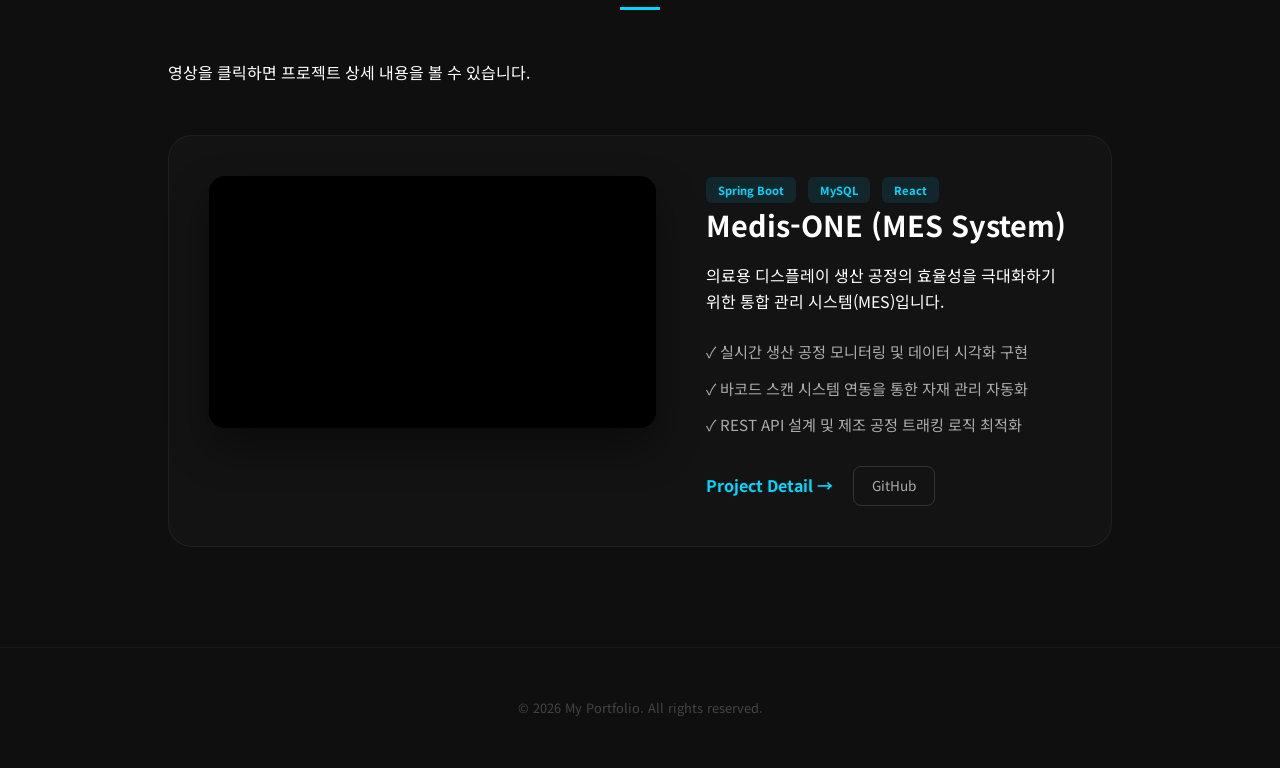
==== commit 68ca24d2: "포트폴리오 업데이트" ====
--- a/index.html
+++ b/index.html
@@ -17,7 +17,6 @@
         <a href="#about">About</a>
         <a href="#skills">Skills</a>
         <a href="#projects">Projects</a>
-        <a href="#contact">Contact</a>
       </nav>
     </header>
 
@@ -33,8 +32,9 @@
       <div class="about-card">
         <p>
           웹 애플리케이션의 프론트엔드부터 백엔드까지 전체적인 흐름을 설계하고
-          구현합니다. <br />단순한 기능 구현을 넘어, 효율적인 아키텍처와
-          유지보수 가능한 코드를 지향합니다.
+          구현합니다. <br />
+          단순한 기능 구현을 넘어, 효율적인 아키텍처와 유지보수 가능한 코드를
+          지향합니다.
         </p>
       </div>
     </section>
@@ -54,7 +54,7 @@
     <section id="projects">
       <h2>Projects</h2>
       <p class="section-desc">
-        영상을 클릭하면 상세 개발 일지(Troubleshooting)를 볼 수 있습니다.
+        영상을 클릭하면 프로젝트 상세 내용을 볼 수 있습니다.
       </p>
 
       <div class="project-list">
@@ -62,50 +62,7 @@
           <div class="project-visual">
             <div class="video-frame">
               <video
-                src="videos/todo-demo.mp4"
-                poster="images/todo.png"
-                autoplay
-                loop
-                muted
-                playsinline
-              ></video>
-            </div>
-          </div>
-          <div class="project-info">
-            <div class="tags">
-              <span class="tag">React</span>
-              <span class="tag">Firebase</span>
-            </div>
-            <h3>Todo Management System</h3>
-            <p class="description">
-              드래그 앤 드롭과 실시간 동기화를 지원하는 효율적인 할 일 관리
-              도구입니다.
-            </p>
-            <ul class="features-list">
-              <li>✓ 데이터 최적화로 대량의 리스트도 끊김 없이 처리</li>
-              <li>✓ Firebase를 활용한 실시간 데이터 업데이트 구현</li>
-              <li>✓ 라이브러리 없이 순수 JS로 드래그 앤 드롭 로직 구현</li>
-            </ul>
-            <div class="project-links">
-              <a href="projects/todo.html" class="btn-detail"
-                >Troubleshooting Log →</a
-              >
-              <a
-                href="https://github.com/myid/todo"
-                class="btn-icon"
-                target="_blank"
-                >GitHub</a
-              >
-            </div>
-          </div>
-        </div>
-
-        <div class="project-item">
-          <div class="project-visual">
-            <div class="video-frame">
-              <video
-                src="videos/blog-demo.mp4"
-                poster="images/blog.png"
+                src="videos/medis_one.mp4"
                 autoplay
                 loop
                 muted
@@ -117,23 +74,24 @@
             <div class="tags">
               <span class="tag">Spring Boot</span>
               <span class="tag">MySQL</span>
-              <span class="tag">JPA</span>
+              <span class="tag">React</span>
             </div>
-            <h3>Fullstack Blog System</h3>
+            <h3>Medis-ONE (MES System)</h3>
             <p class="description">
-              REST API 설계와 JWT 보안 인증을 적용한 견고한 블로그 플랫폼입니다.
+              의료용 디스플레이 생산 공정의 효율성을 극대화하기 위한 통합 관리
+              시스템(MES)입니다.
             </p>
             <ul class="features-list">
-              <li>✓ QueryDSL을 이용한 복잡한 조건 검색 성능 최적화</li>
-              <li>✓ JWT와 Spring Security를 결합한 인증 시스템 구축</li>
-              <li>✓ RESTful한 API 설계 및 Swagger를 통한 문서화</li>
+              <li>✓ 실시간 생산 공정 모니터링 및 데이터 시각화 구현</li>
+              <li>✓ 바코드 스캔 시스템 연동을 통한 자재 관리 자동화</li>
+              <li>✓ REST API 설계 및 제조 공정 트래킹 로직 최적화</li>
             </ul>
             <div class="project-links">
-              <a href="projects/blog.html" class="btn-detail"
-                >Troubleshooting Log →</a
+              <a href="projects/medisone.html" class="btn-detail"
+                >Project Detail →</a
               >
               <a
-                href="https://github.com/myid/blog"
+                href="https://github.com/gituseron/gituseron.github.io/"
                 class="btn-icon"
                 target="_blank"
                 >GitHub</a
@@ -144,20 +102,6 @@
       </div>
     </section>
 
-    <section id="contact">
-      <h2>Contact</h2>
-      <div class="contact-container">
-        <div class="contact-card">
-          <span>Email</span>
-          <a href="mailto:example@email.com">example@email.com</a>
-        </div>
-        <div class="contact-card">
-          <span>GitHub</span>
-          <a href="https://github.com/myid" target="_blank">github.com/myid</a>
-        </div>
-      </div>
-    </section>
-
     <footer>
       <p>© 2026 My Portfolio. All rights reserved.</p>
     </footer>
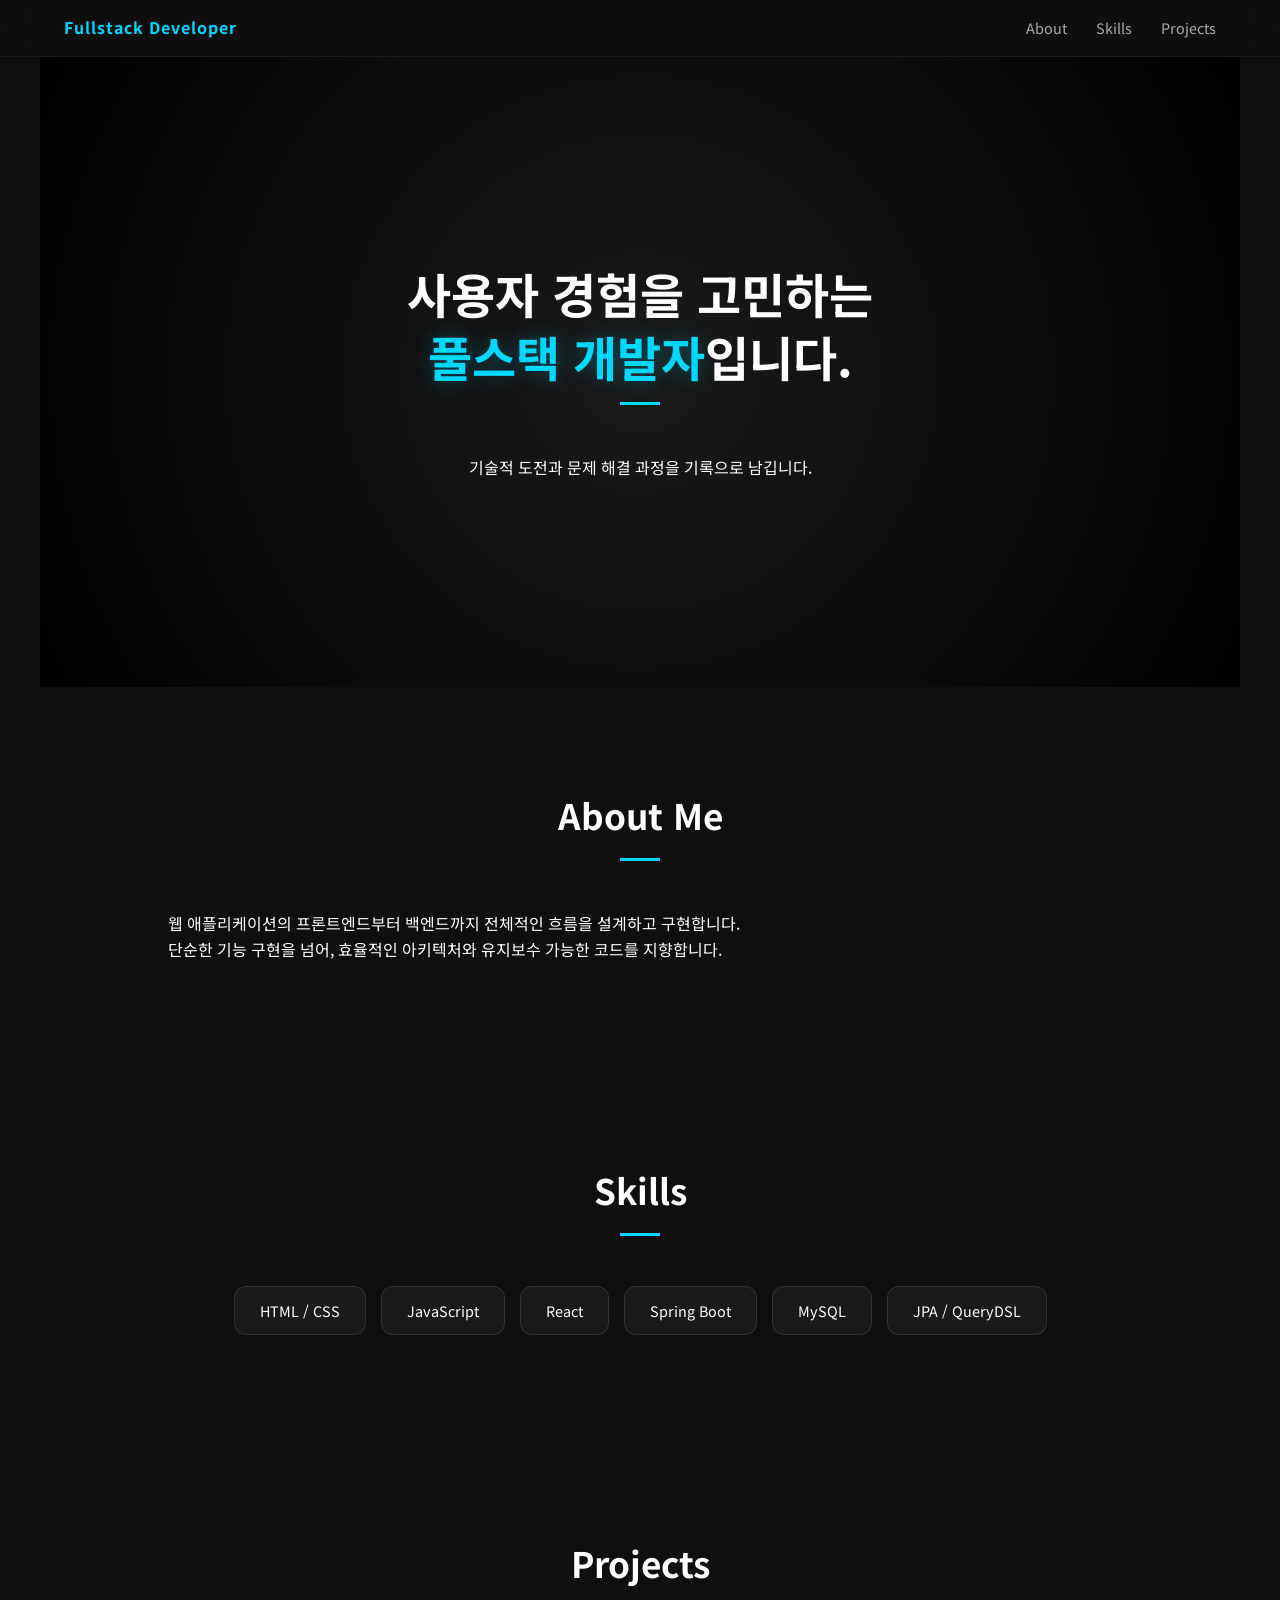
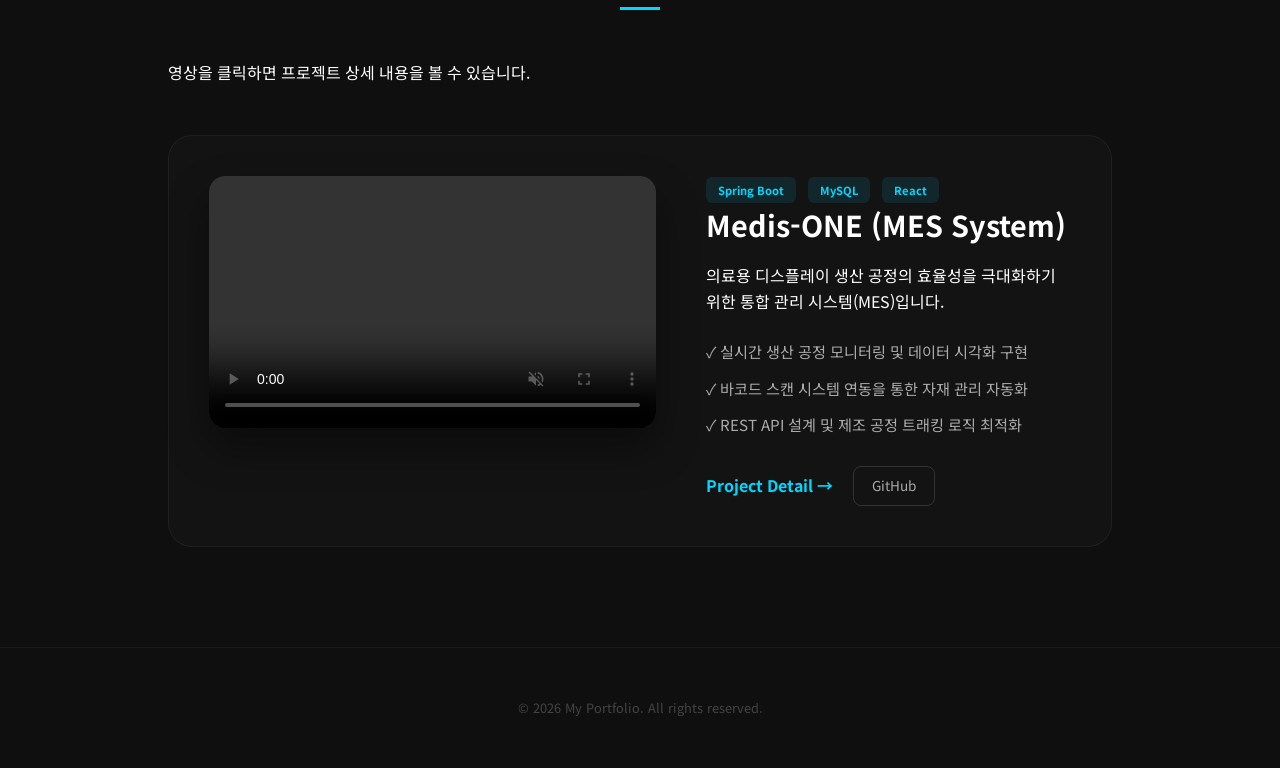
==== commit 16a11948: "포트폴리오 업데이트" ====
--- a/index.html
+++ b/index.html
@@ -67,6 +67,7 @@
                 loop
                 muted
                 playsinline
+                controls
               ></video>
             </div>
           </div>
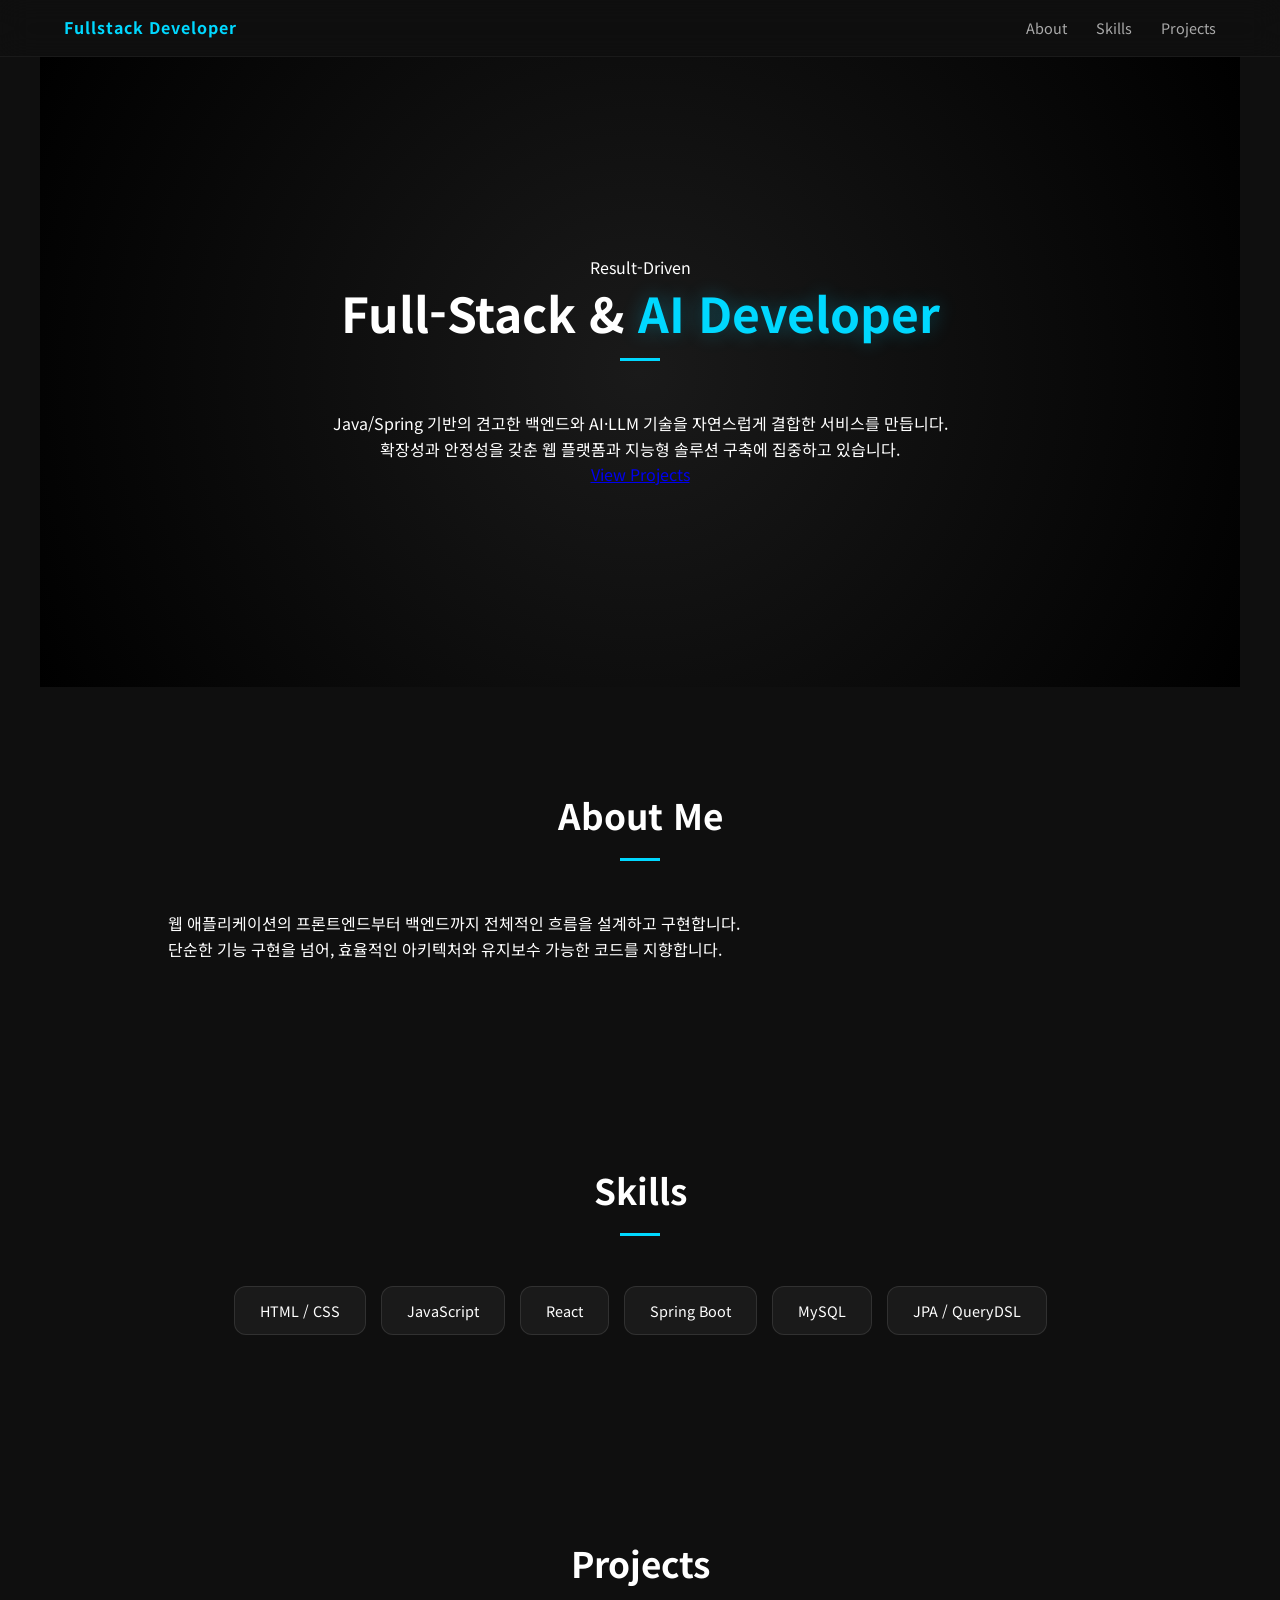
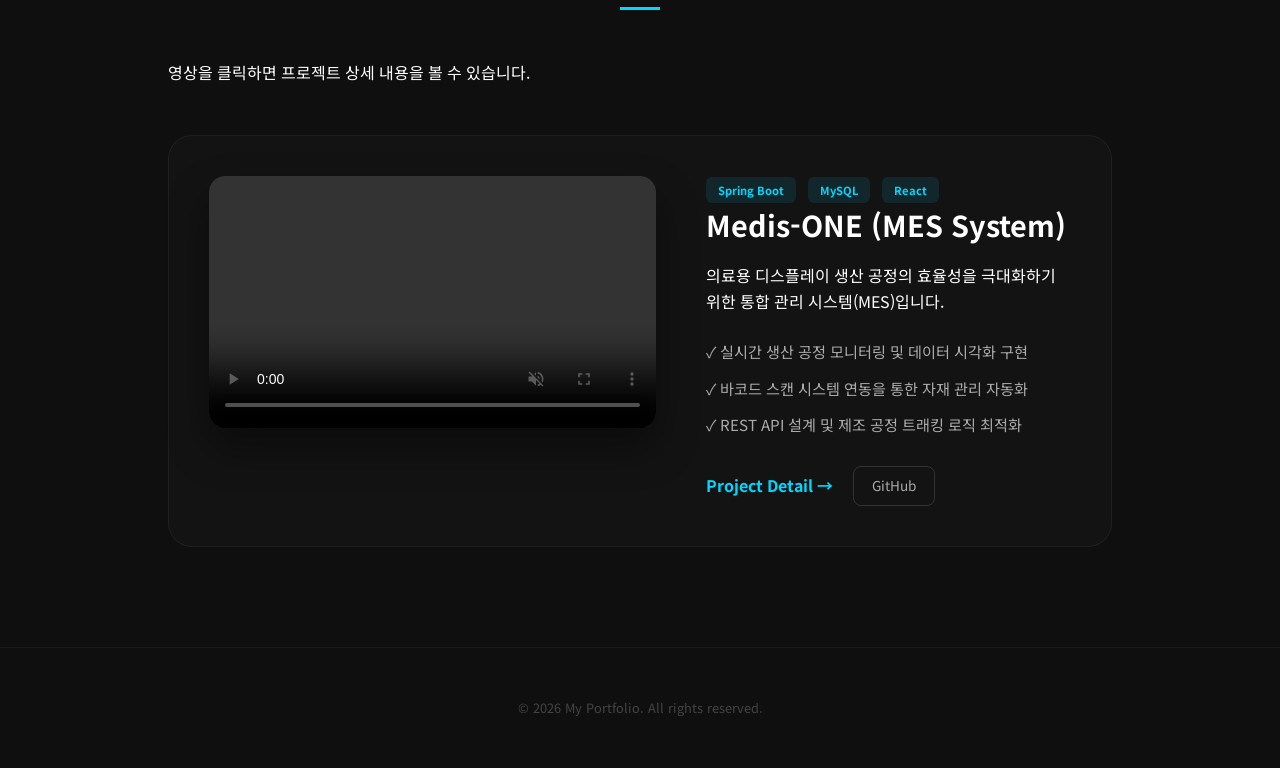
==== commit cc430d4d: "포트폴리오 업데이트" ====
--- a/index.html
+++ b/index.html
@@ -22,8 +22,19 @@
 
     <section id="hero">
       <div class="hero-content">
-        <h2>사용자 경험을 고민하는<br /><span>풀스택 개발자</span>입니다.</h2>
-        <p>기술적 도전과 문제 해결 과정을 기록으로 남깁니다.</p>
+        <p class="hero-subtitle">Result-Driven</p>
+        <h2>Full-Stack & <span class="highlight">AI Developer</span></h2>
+
+        <p class="hero-description">
+          Java/Spring 기반의 견고한 백엔드와 AI·LLM 기술을 자연스럽게 결합한
+          서비스를 만듭니다.<br />
+          확장성과 안정성을 갖춘 웹 플랫폼과 지능형 솔루션 구축에 집중하고
+          있습니다.
+        </p>
+
+        <div class="hero-buttons">
+          <a href="#projects" class="btn-main">View Projects</a>
+        </div>
       </div>
     </section>
 
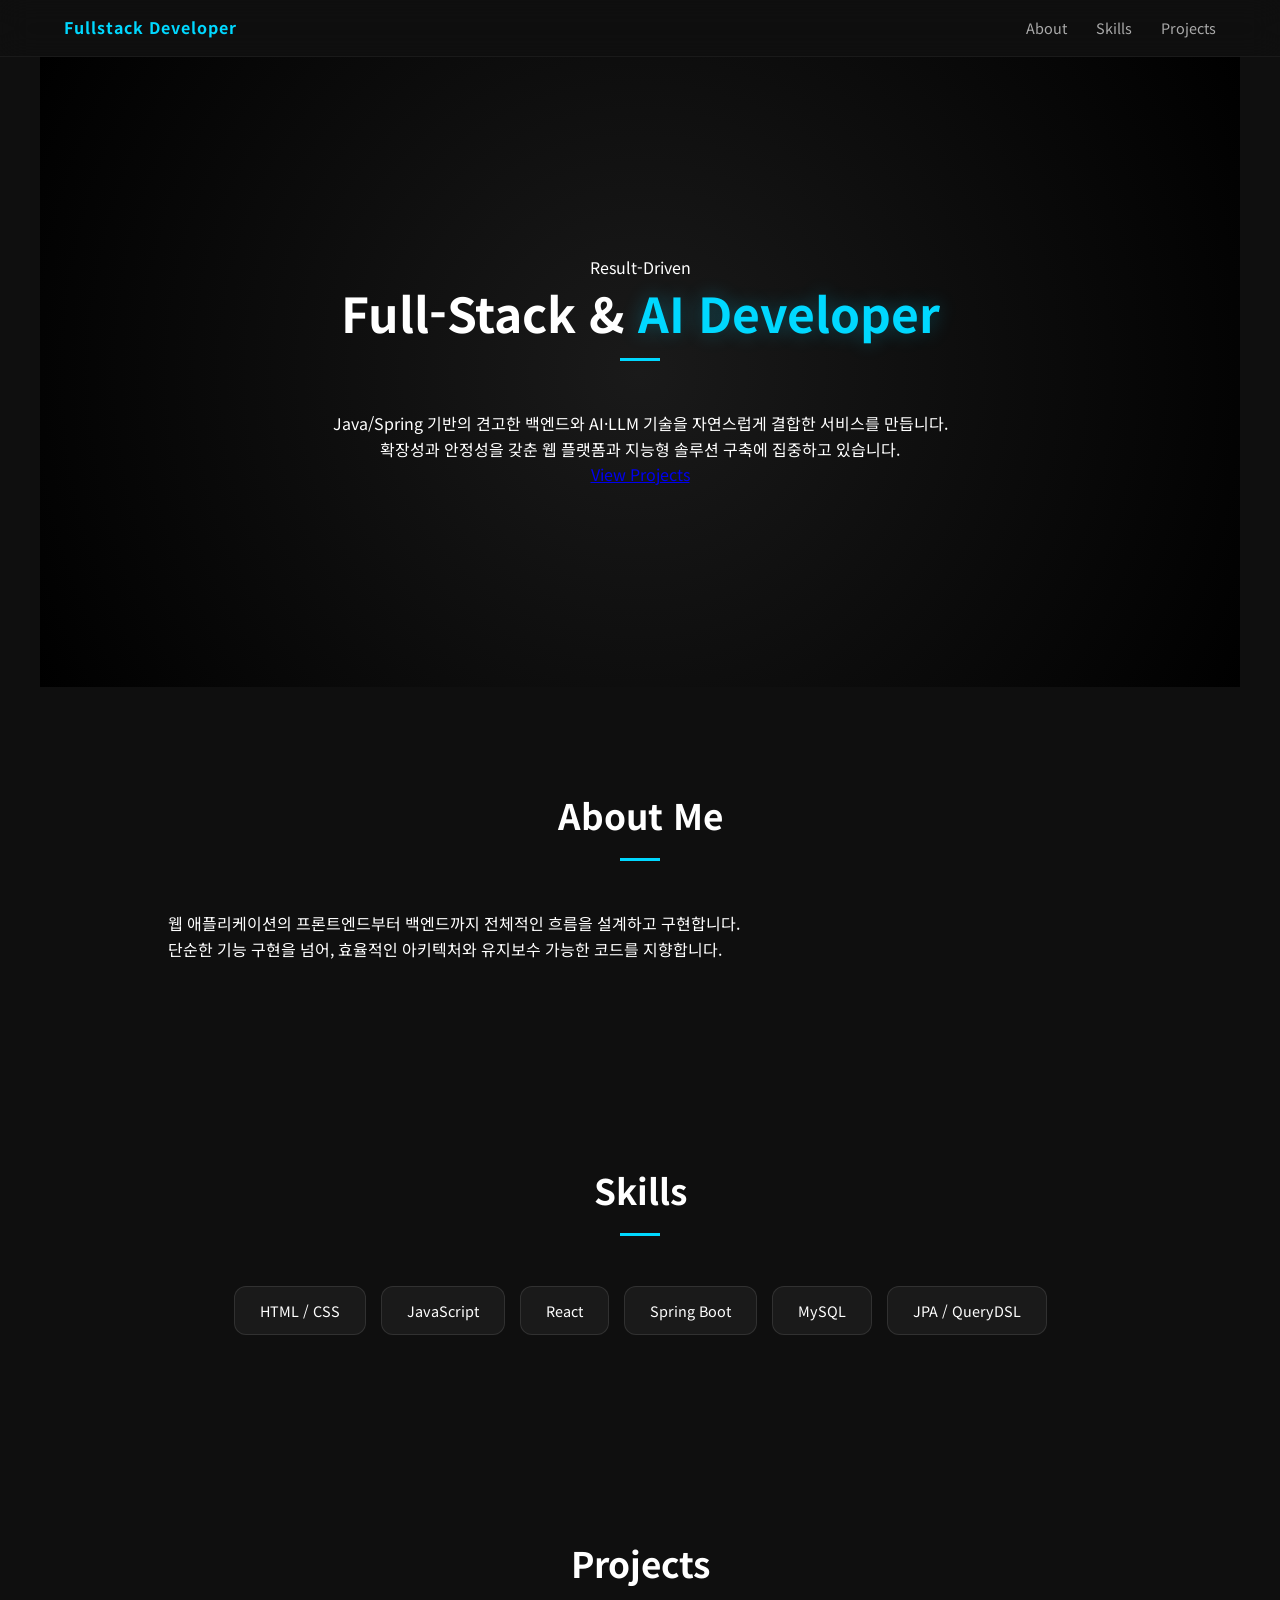
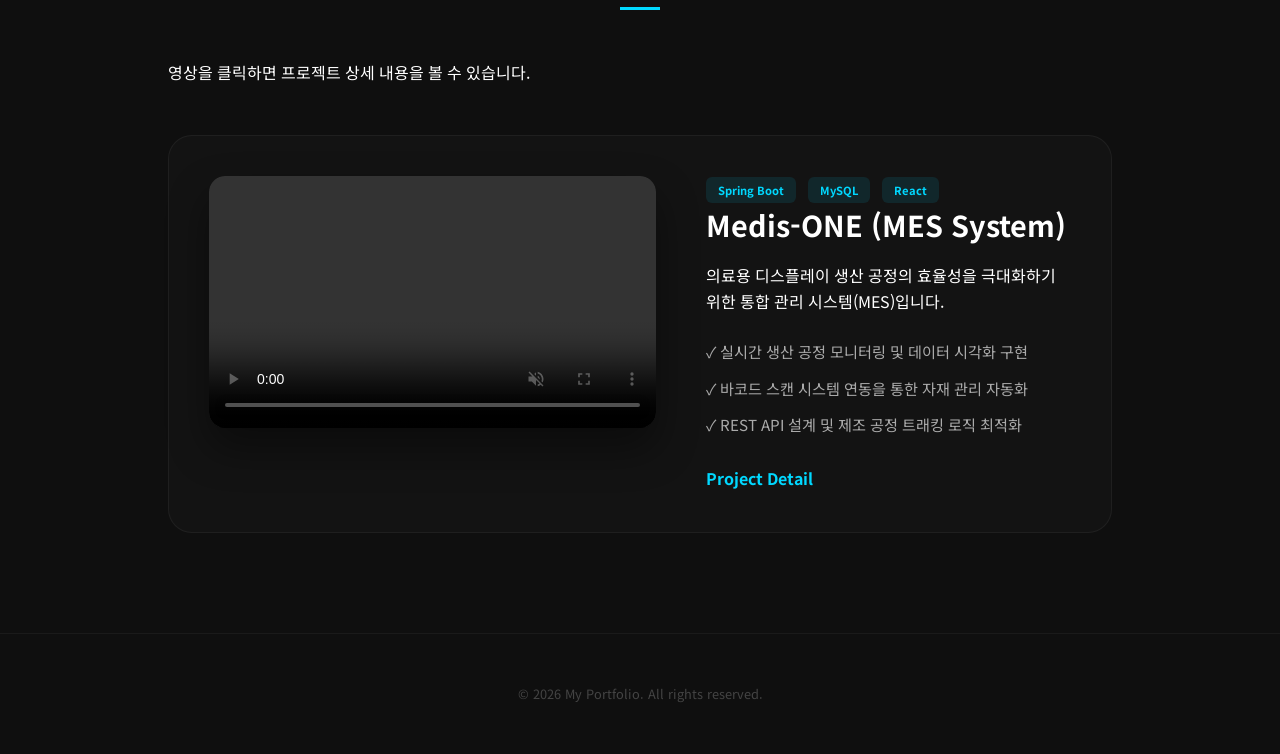
==== commit f0fc374a: "포트폴리오 업데이트" ====
--- a/index.html
+++ b/index.html
@@ -100,14 +100,8 @@
             </ul>
             <div class="project-links">
               <a href="projects/medisone.html" class="btn-detail"
-                >Project Detail →</a
-              >
-              <a
-                href="https://github.com/gituseron/gituseron.github.io/"
-                class="btn-icon"
-                target="_blank"
-                >GitHub</a
-              >
+                >Project Detail
+              </a>
             </div>
           </div>
         </div>
